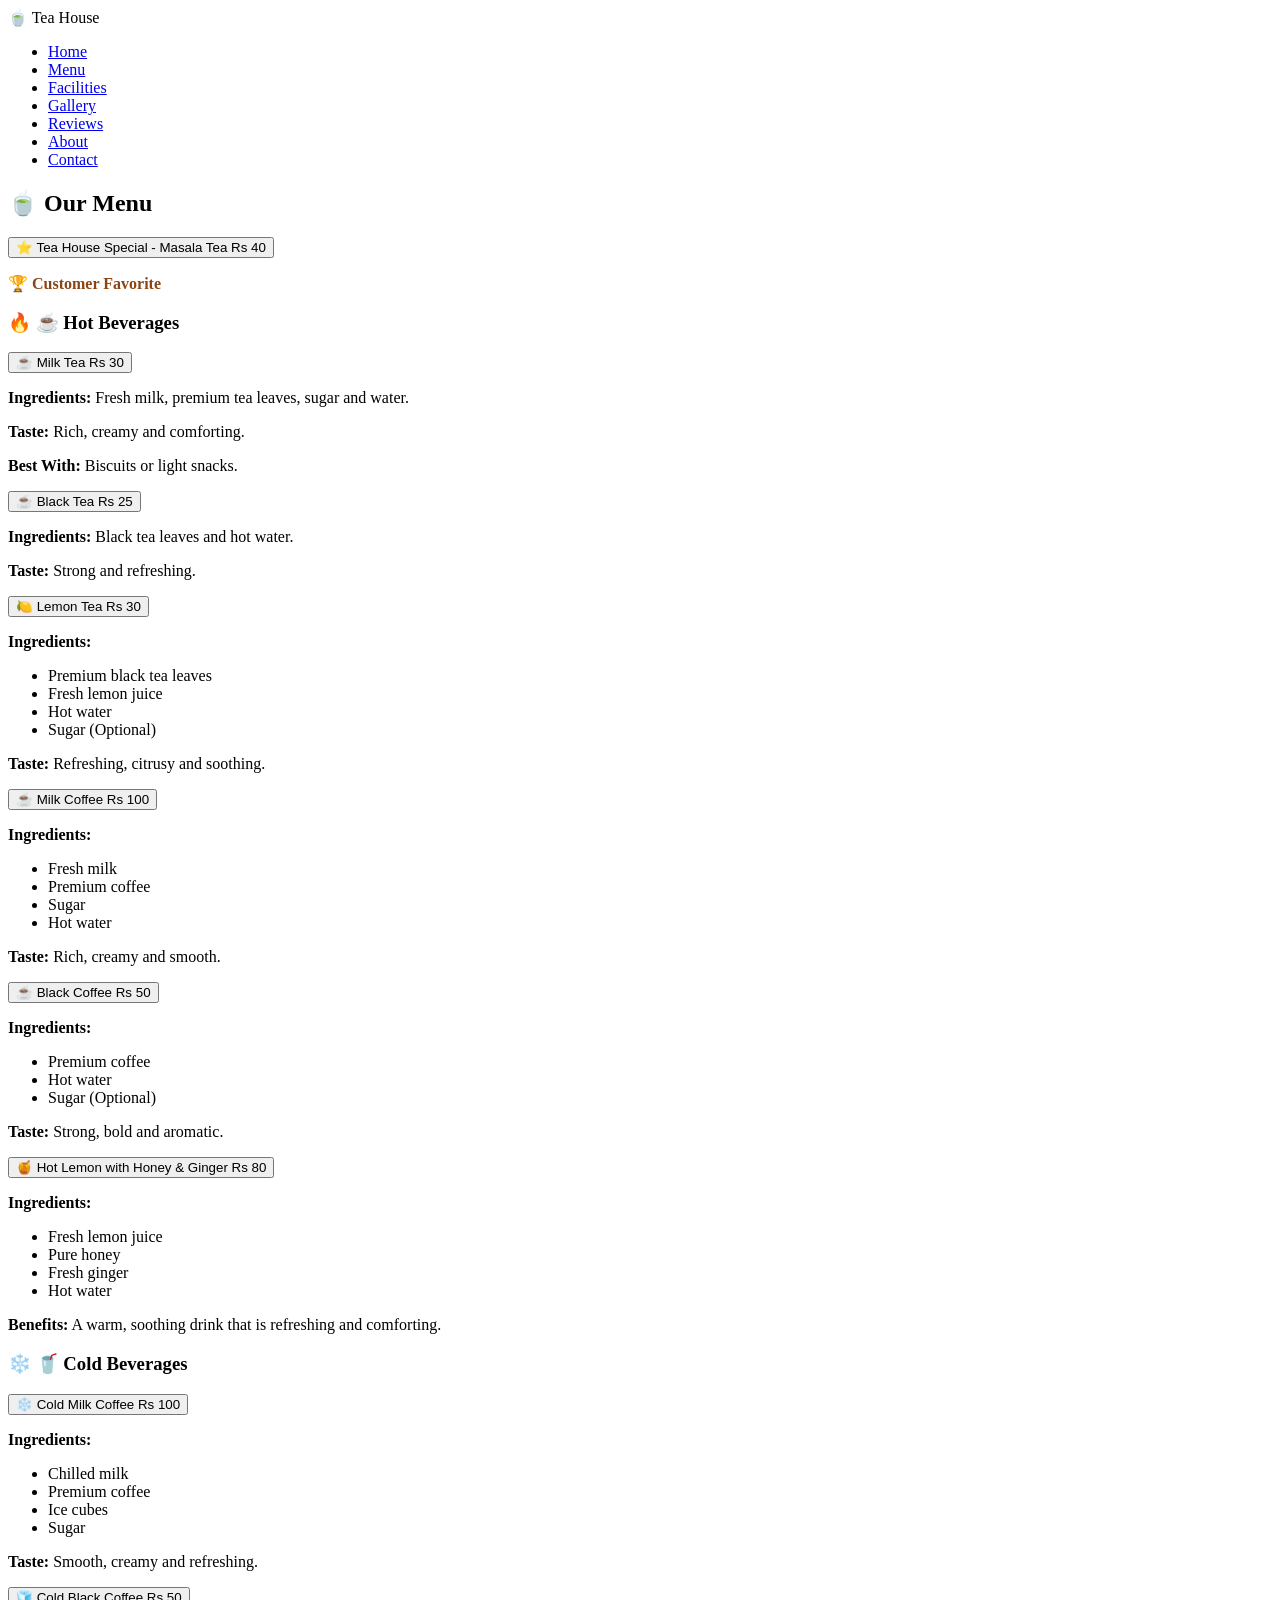
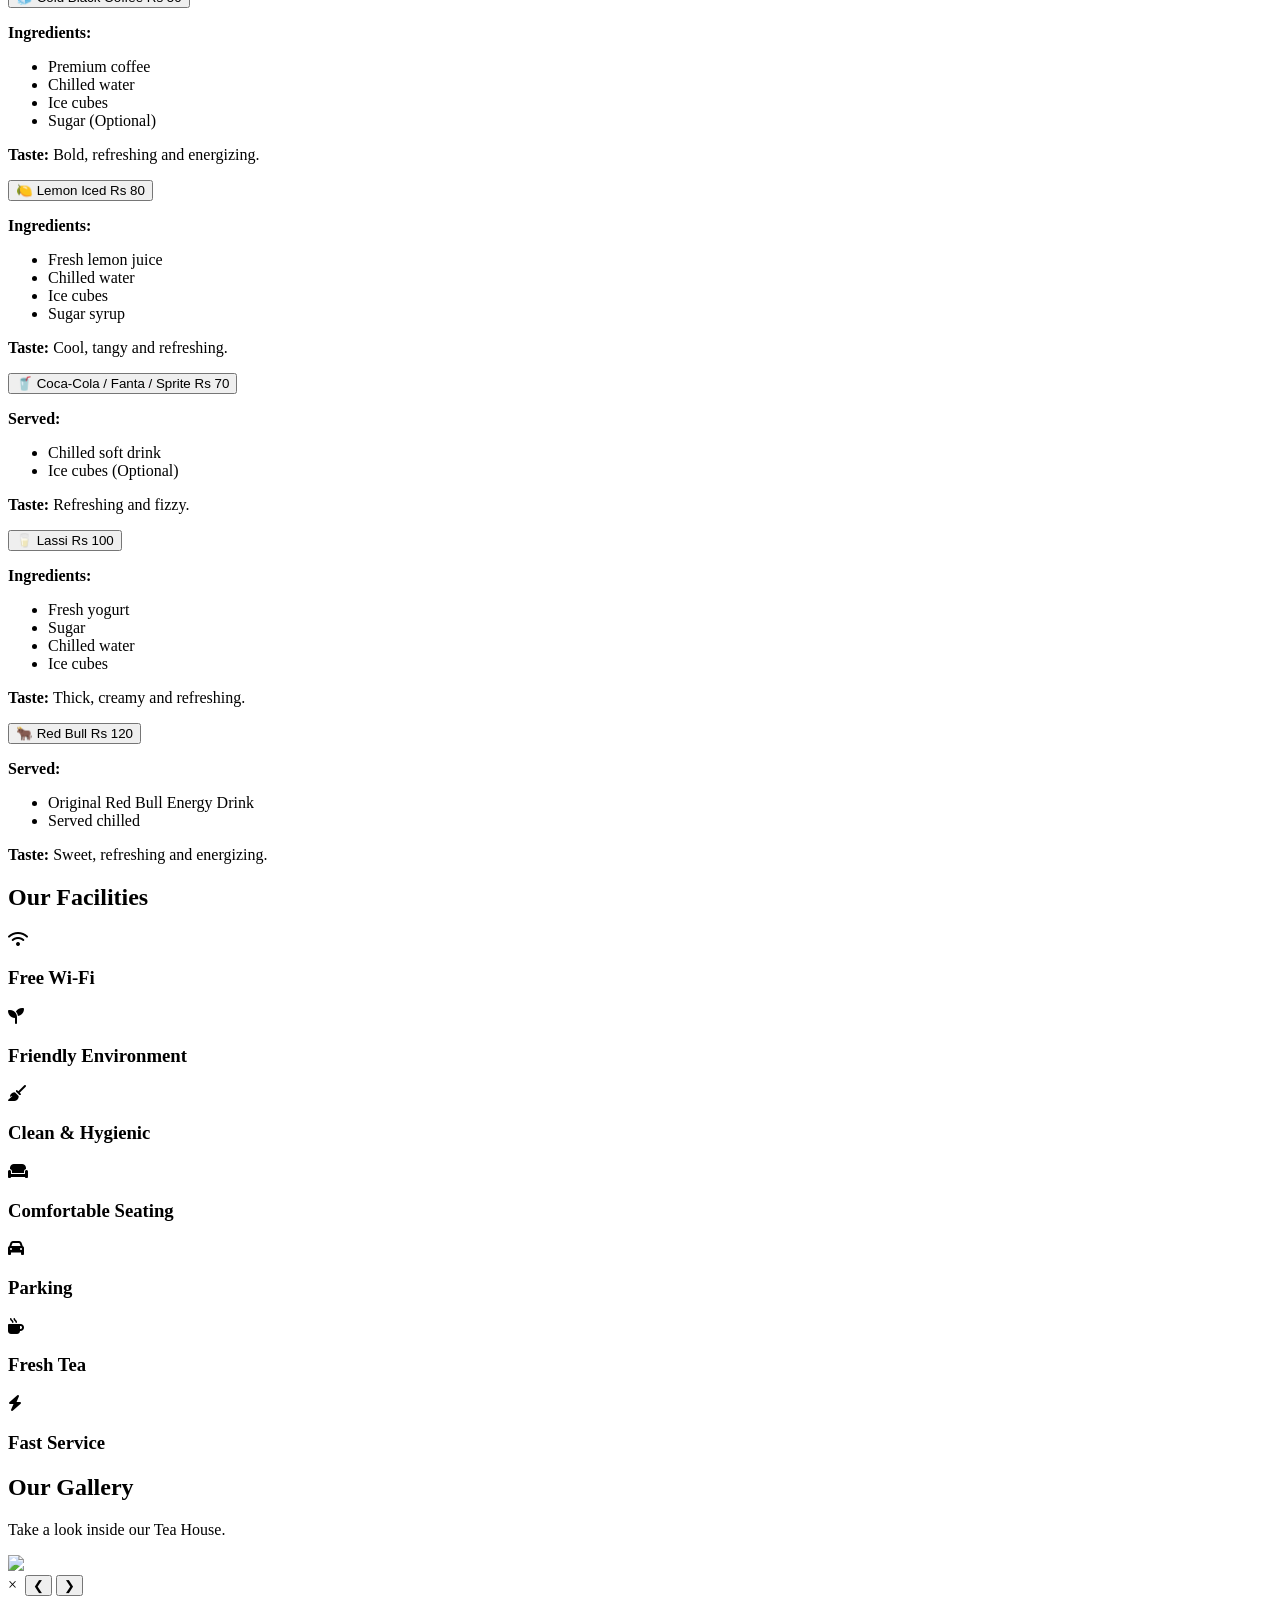
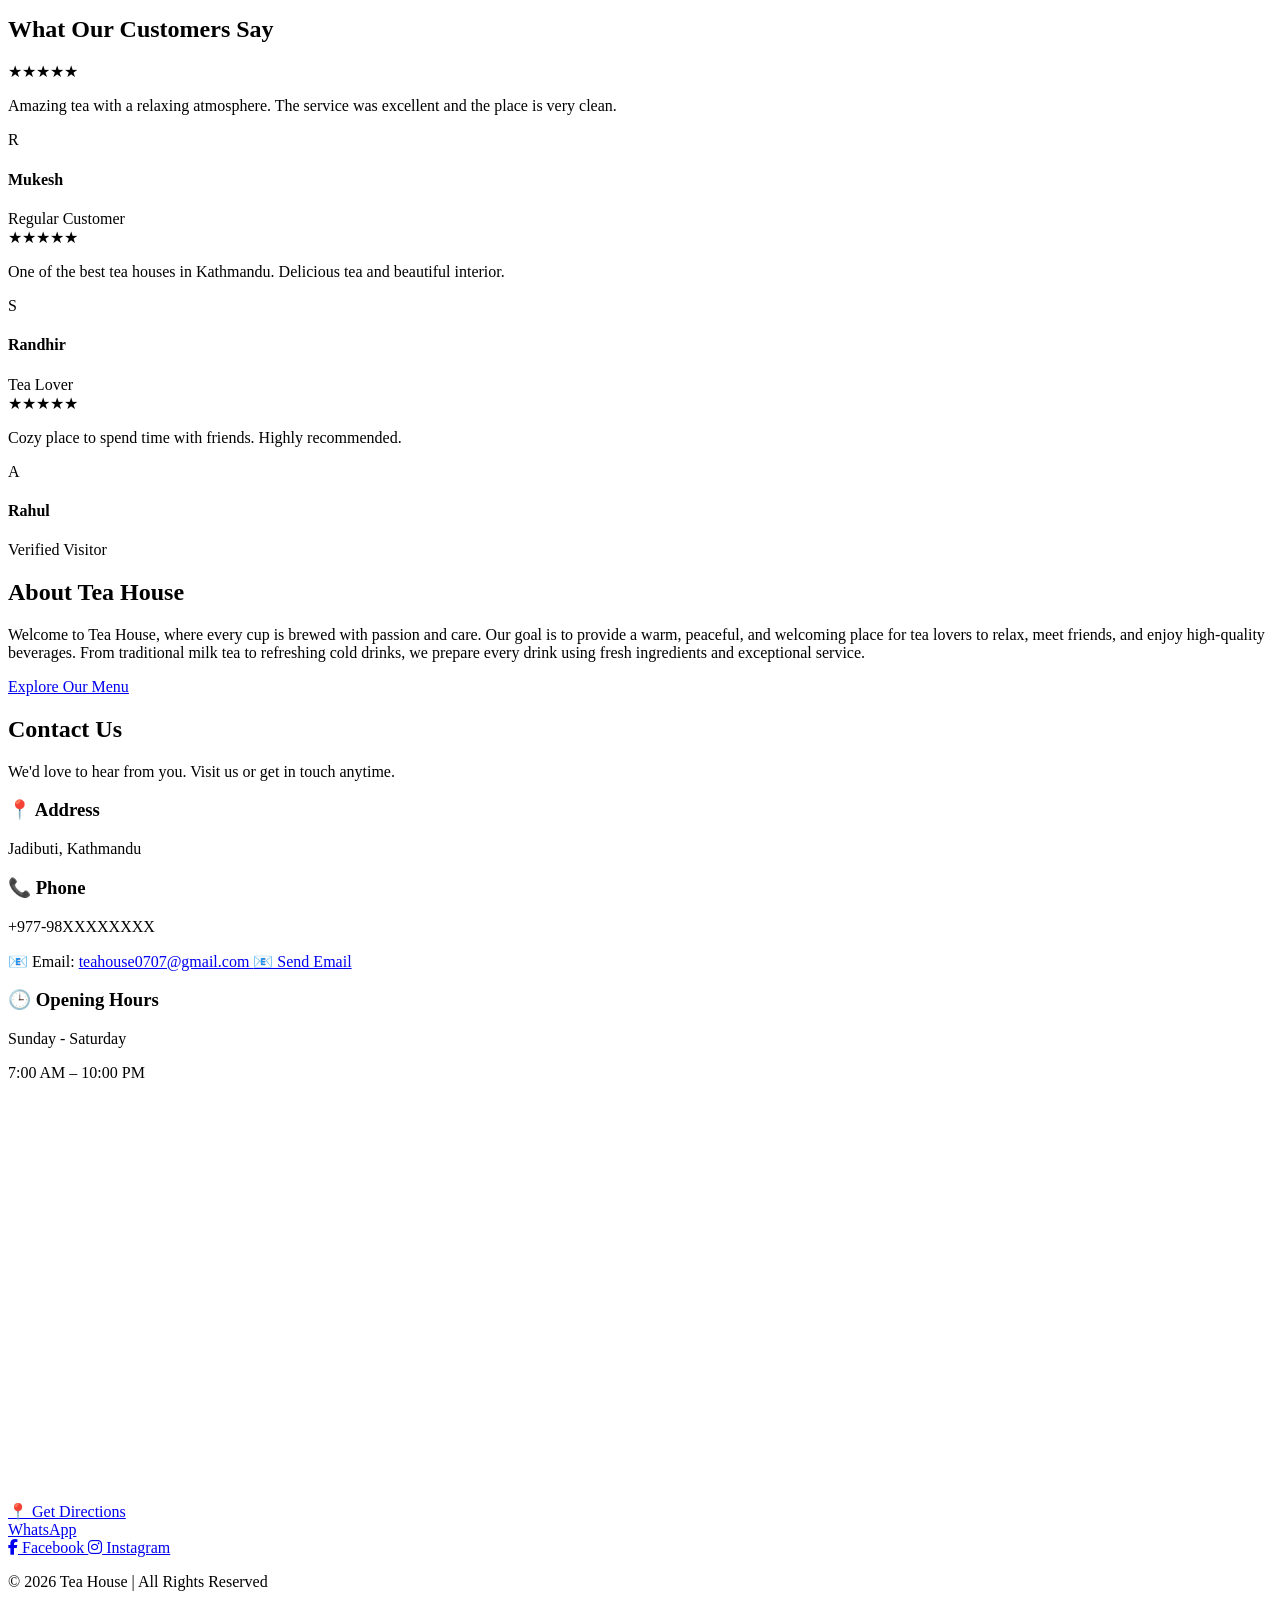
==== index.html @ 1acfc7fc "Rename index.html to index.html" ====
<!DOCTYPE html>
<html lang="en">
<head>
    <meta charset="UTF-8">
    <meta name="viewport" content="width=device-width, initial-scale=1.0">
    <title>Tea House</title>
    <link rel="stylesheet" href="style.css">
    <link rel="stylesheet"
    href="https://cdnjs.cloudflare.com/ajax/libs/font-awesome/6.5.2/css/all.min.css">
    <link rel="stylesheet" href="https://cdnjs.cloudflare.com/ajax/libs/font-awesome/6.5.1/css/all.min.css">
</head>
<body>

<header>
   <nav class="navbar">

    <div class="logo">🍵 Tea House</div>

    <ul class="nav-links">
        <li><a href="#home">Home</a></li>
        <li><a href="#menu">Menu</a></li>
        <li><a href="#facilities">Facilities</a></li>
        <li><a href="#gallery">Gallery</a></li>
        <li><a href="#reviews">Reviews</a></li>
        <li><a href="#about">About</a></li>
        <li><a href="#contact">Contact</a></li>
    </ul>

    <div class="menu-btn">
        <span></span>
        <span></span>
        <span></span>
    </div>

</nav>
</header>

<section class="hero" id="home"></section>

<section id="menu">

    <h2>🍵 Our Menu</h2>

    <div class="menu-container">

    <button class="accordion special">
⭐ Tea House Special - Masala  Tea
<span>Rs 40</span>
</button>
    
     <p style="color:#8B4513;font-weight:bold;">
🏆 Customer Favorite
</p>
  
    <div class="drink-box">

    <h3 class="hot-title">🔥 ☕ Hot Beverages</h3>

    <div class="cards">

        <button class="accordion">
        ☕ Milk Tea
        <span>Rs 30</span>
    </button>

    <div class="panel">
        <p><strong>Ingredients:</strong> Fresh milk, premium tea leaves, sugar and water.</p>
        <p><strong>Taste:</strong> Rich, creamy and comforting.</p>
        <p><strong>Best With:</strong> Biscuits or light snacks.</p>
    </div>

         <button class="accordion">
        ☕ Black Tea
        <span>Rs 25</span>
    </button>

    <div class="panel">
        <p><strong>Ingredients:</strong> Black tea leaves and hot water.</p>
        <p><strong>Taste:</strong> Strong and refreshing.</p>
    </div>
        
        <div class="menu-item">

    <button class="accordion">
        🍋 Lemon Tea
        <span>Rs 30</span>
    </button>

    <div class="panel">
        <p><strong>Ingredients:</strong></p>
        <ul>
            <li>Premium black tea leaves</li>
            <li>Fresh lemon juice</li>
            <li>Hot water</li>
            <li>Sugar (Optional)</li>
        </ul>

        <p><strong>Taste:</strong> Refreshing, citrusy and soothing.</p>
    </div>

</div>
        
        <div class="menu-item">

    <button class="accordion">
        ☕ Milk Coffee
        <span>Rs 100</span>
    </button>

    <div class="panel">
        <p><strong>Ingredients:</strong></p>
        <ul>
            <li>Fresh milk</li>
            <li>Premium coffee</li>
            <li>Sugar</li>
            <li>Hot water</li>
        </ul>

        <p><strong>Taste:</strong> Rich, creamy and smooth.</p>
    </div>

</div>
      
      <div class="menu-item">

    <button class="accordion">
        ☕ Black Coffee
        <span>Rs 50</span>
    </button>

    <div class="panel">
        <p><strong>Ingredients:</strong></p>
        <ul>
            <li>Premium coffee</li>
            <li>Hot water</li>
            <li>Sugar (Optional)</li>
        </ul>

        <p><strong>Taste:</strong> Strong, bold and aromatic.</p>
    </div>

</div>  
        
        <div class="menu-item">

    <button class="accordion">
        🍯 Hot Lemon with Honey & Ginger
        <span>Rs 80</span>
    </button>

    <div class="panel">
        <p><strong>Ingredients:</strong></p>
        <ul>
            <li>Fresh lemon juice</li>
            <li>Pure honey</li>
            <li>Fresh ginger</li>
            <li>Hot water</li>
        </ul>

        <p><strong>Benefits:</strong> A warm, soothing drink that is refreshing and comforting.</p>
    </div>

</div>

        <!-- Add the remaining hot drinks here -->

    </div>

</div>

<div class="drink-box">

    <h3 class="cold-title">❄️ 🥤 Cold Beverages</h3>

    <div class="menu-item">

    <button class="accordion">
        ❄️ Cold Milk Coffee
        <span>Rs 100</span>
    </button>

    <div class="panel">
        <p><strong>Ingredients:</strong></p>
        <ul>
            <li>Chilled milk</li>
            <li>Premium coffee</li>
            <li>Ice cubes</li>
            <li>Sugar</li>
        </ul>

        <p><strong>Taste:</strong> Smooth, creamy and refreshing.</p>
    </div>

</div> 
        
        <div class="menu-item">

    <button class="accordion">
        🧊 Cold Black Coffee
        <span>Rs 50</span>
    </button>

    <div class="panel">
        <p><strong>Ingredients:</strong></p>
        <ul>
            <li>Premium coffee</li>
            <li>Chilled water</li>
            <li>Ice cubes</li>
            <li>Sugar (Optional)</li>
        </ul>

        <p><strong>Taste:</strong> Bold, refreshing and energizing.</p>
    </div>

</div>  
        
        <div class="menu-item">

    <button class="accordion">
        🍋 Lemon Iced
        <span>Rs 80</span>
    </button>

    <div class="panel">
        <p><strong>Ingredients:</strong></p>
        <ul>
            <li>Fresh lemon juice</li>
            <li>Chilled water</li>
            <li>Ice cubes</li>
            <li>Sugar syrup</li>
        </ul>

        <p><strong>Taste:</strong> Cool, tangy and refreshing.</p>
    </div>

</div>  
         
        <div class="menu-item">

    <button class="accordion">
        🥤 Coca-Cola / Fanta / Sprite
        <span>Rs 70</span>
    </button>

    <div class="panel">
        <p><strong>Served:</strong></p>
        <ul>
            <li>Chilled soft drink</li>
            <li>Ice cubes (Optional)</li>
        </ul>

        <p><strong>Taste:</strong> Refreshing and fizzy.</p>
    </div>

</div>
        
        <div class="menu-item">

    <button class="accordion">
        🥛 Lassi
        <span>Rs 100</span>
    </button>

    <div class="panel">
        <p><strong>Ingredients:</strong></p>
        <ul>
            <li>Fresh yogurt</li>
            <li>Sugar</li>
            <li>Chilled water</li>
            <li>Ice cubes</li>
        </ul>

        <p><strong>Taste:</strong> Thick, creamy and refreshing.</p>
    </div>

</div>
        
        <div class="menu-item">

    <button class="accordion">
        🐂 Red Bull
        <span>Rs 120</span>
    </button>

    <div class="panel">
        <p><strong>Served:</strong></p>
        <ul>
            <li>Original Red Bull Energy Drink</li>
            <li>Served chilled</li>
        </ul>

        <p><strong>Taste:</strong> Sweet, refreshing and energizing.</p>
    </div>

</div>

</section>

</div>




<section id="facilities">

    <h2>Our Facilities</h2>

    <div class="facility-box">

        <div class="cards">

         <div class="card">
            <i class="fas fa-wifi"></i>
            <h3>Free Wi-Fi</h3>
        </div>
        
        <div class="card">
    <i class="fas fa-seedling"></i>
    <h3>Friendly Environment</h3>
    </div>
    
    <div class="card">
    <i class="fas fa-broom"></i>
    <h3>Clean & Hygienic</h3>
    </div>
    
    <div class="card">
    <i class="fas fa-couch"></i>
    <h3>Comfortable Seating</h3>
    </div>


        <div class="card">
            <i class="fas fa-car"></i>
            <h3>Parking</h3>
        </div>

        <div class="card">
            <i class="fas fa-mug-hot"></i>
            <h3>Fresh Tea</h3>
        </div>

        <div class="card">
            <i class="fas fa-bolt"></i>
            <h3>Fast Service</h3>
        </div>   <!-- Your facility cards go here -->

        </div>

    </div>

</section>

<section class="gallery" id="gallery">

    <h2>Our Gallery</h2>
    <p>Take a look inside our Tea House.</p>

    <div class="gallery-grid">
        
        <img src="image/tea-banner-mobile.jpg">
        
        <img src="image/tea 1.png" alt="" onclick="openImage(this)">
        <img src="image/tea 2.png" alt="" onclick="openImage(this)">
        <img src="image/tea 3.png" alt="" onclick="openImage(this)">
        <img src="image/tea 4.png" alt="" onclick="openImage(this)">
        <img src="image/tea 5.png" alt="" onclick="openImage(this)">

    </div>

</section>

<!-- Lightbox -->

<div id="lightbox">

    <span class="close" onclick="closeImage()">&times;</span>

    <img id="lightbox-img">

    <button class="prev" onclick="changeImage(-1)">&#10094;</button>
    <button class="next" onclick="changeImage(1)">&#10095;</button>

</div>


<section class="reviews" id="reviews">

    <h2>What Our Customers Say</h2>

    <div class="review-container">

        <div class="review-card">
            <div class="stars">★★★★★</div>
            <p>
                Amazing tea with a relaxing atmosphere.
                The service was excellent and the place
                is very clean.
            </p>

            <div class="customer">
                <div class="avatar">R</div>

                <div>
                    <h4>Mukesh</h4>
                    <span>Regular Customer</span>
                </div>
            </div>
        </div>

        <div class="review-card">
            <div class="stars">★★★★★</div>
            <p>
                One of the best tea houses in Kathmandu.
                Delicious tea and beautiful interior.
            </p>

            <div class="customer">
                <div class="avatar">S</div>

                <div>
                    <h4>Randhir</h4>
                    <span>Tea Lover</span>
                </div>
            </div>
        </div>

        <div class="review-card">
            <div class="stars">★★★★★</div>
            <p>
                Cozy place to spend time with friends.
                Highly recommended.
            </p>

            <div class="customer">
                <div class="avatar">A</div>

                <div>
                    <h4>Rahul</h4>
                    <span>Verified Visitor</span>
                </div>
            </div>
        </div>

    </div>

</section>


<section class="about" id="about">

    <div class="about-content">

        <div class="about-text">

            <h2>About Tea House</h2>

            <p>
                Welcome to Tea House, where every cup is brewed with passion and care.
                Our goal is to provide a warm, peaceful, and welcoming place for tea lovers
                to relax, meet friends, and enjoy high-quality beverages.

                From traditional milk tea to refreshing cold drinks, we prepare every
                drink using fresh ingredients and exceptional service.
            </p>

            <a href="#menu" class="about-btn">Explore Our Menu</a>

        </div>

    </div>

</section>

<section class="contact" id="contact">

<h2>Contact Us</h2>

<p class="contact-subtitle">
We'd love to hear from you. Visit us or get in touch anytime.
</p>

<div class="contact-container">

<div class="contact-card">
<h3>📍 Address</h3>
<p>Jadibuti, Kathmandu</p>
</div>

<div class="contact-card">
<h3>📞 Phone</h3>
<p>+977-98XXXXXXXX</p>
</div>

<div class="contact-card">
  <p>
    📧 Email:
    <a href="mailto:teahouse0707@email.com?subject=Tea%20House%20Inquiry">
        teahouse0707@gmail.com
    </a>
    
    <a href="mailto:teahouse0707@gmail.com" class="email-btn">
    📧 Send Email
</a>
</p>
</div>

<div class="contact-card">
<h3>🕒 Opening Hours</h3>
<p>Sunday - Saturday</p>
<p>7:00 AM – 10:00 PM</p>
</div>

</div>

<div class="map">

<iframe
src="https://maps.app.goo.gl/vTzYEFmWwY5BtiN76?g_st=ac"
width="100%"
height="400"
style="border:0;"
allowfullscreen=""
loading="lazy"
referrerpolicy="no-referrer-when-downgrade">
</iframe>
<a href="https://maps.app.goo.gl/MwdsFs...
" target="_blank" class="map-btn">
    📍 Get Directions
</a>

</div>

<div class="social-buttons">

<a href="#" class="whatsapp">WhatsApp</a>


<div class="social-links">
    <a href="https://www.facebook.com/Tea House Kathmandu" target="_blank" class="facebook">
        <i class="fab fa-facebook-f"></i> Facebook
    </a>
    
     <a href="https://www.instagram.com/theteahouse555" target="_blank" class="instagram">
        <i class="fab fa-instagram"></i> Instagram
     </a>
</div>

</section>

<footer>

<p>
© 2026 Tea House | All Rights Reserved
</p>

</footer>

<script src="script.js"></script>

</body>
</html>
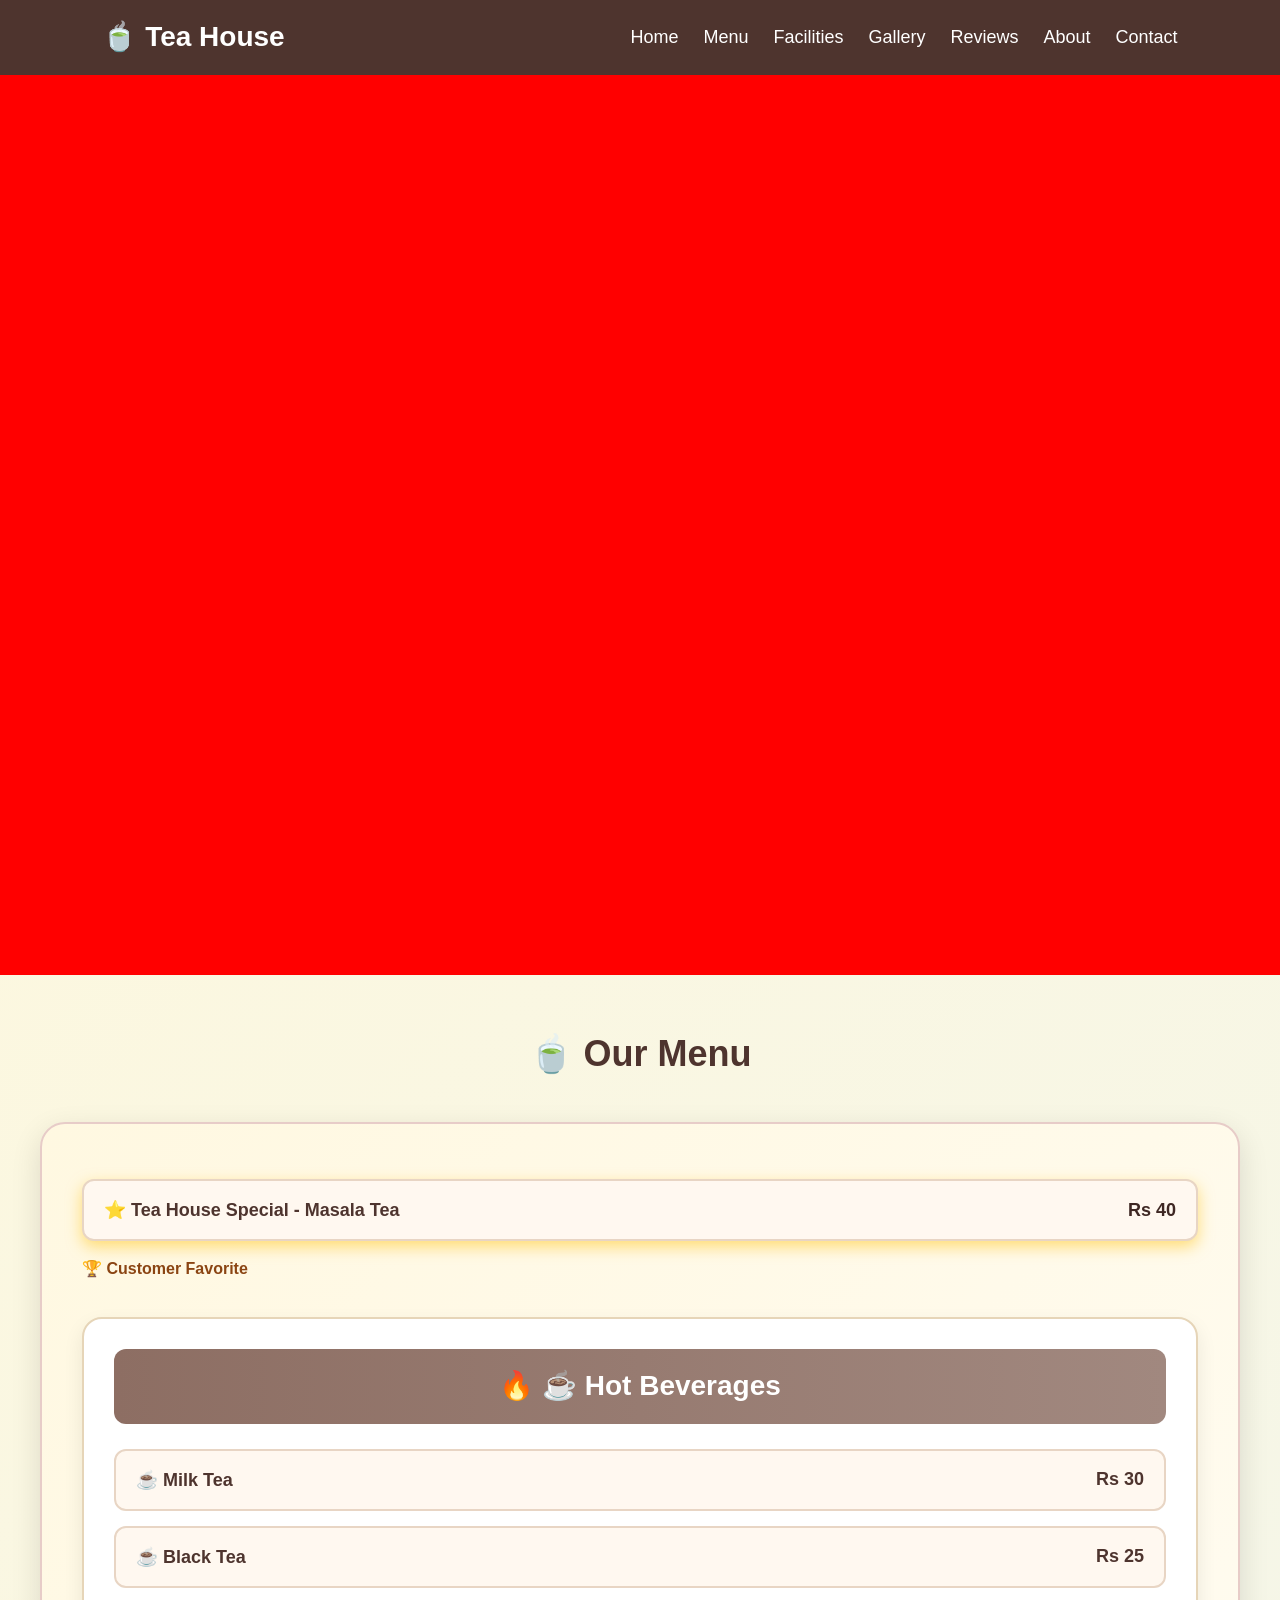
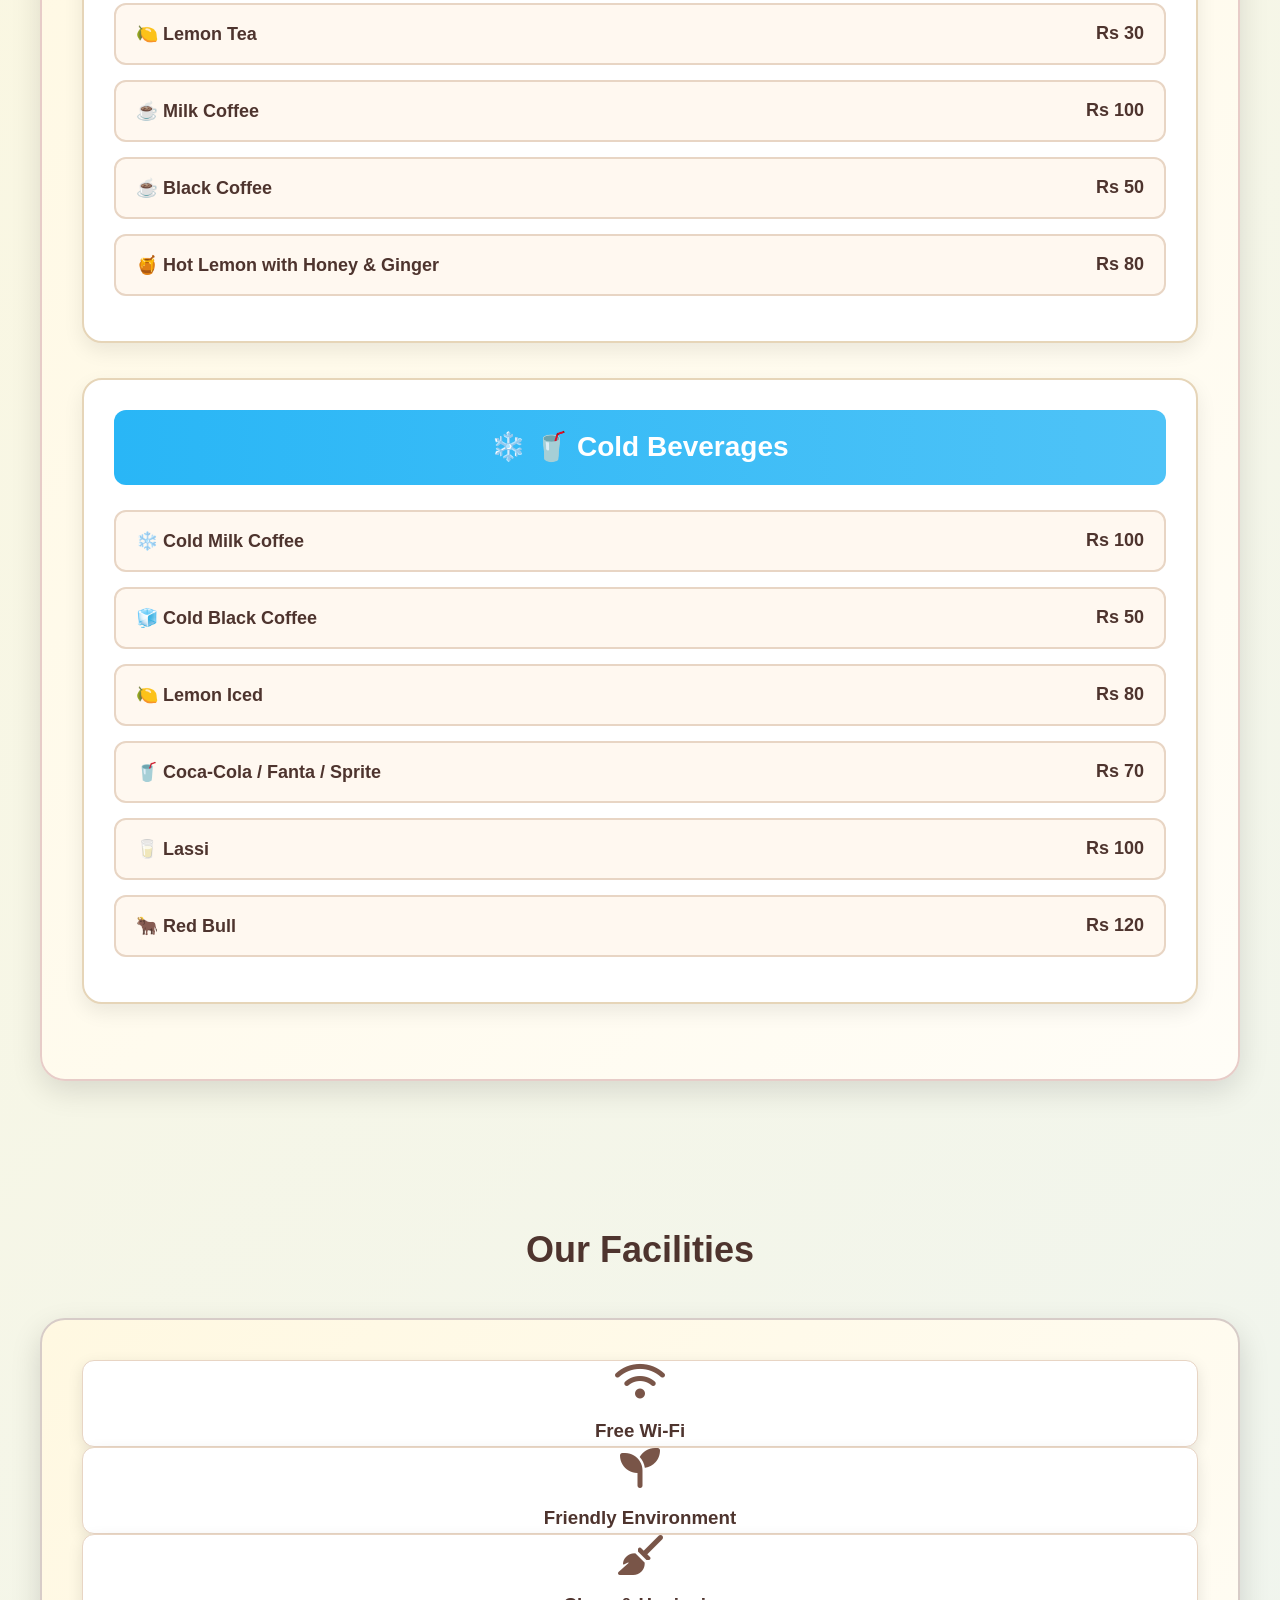
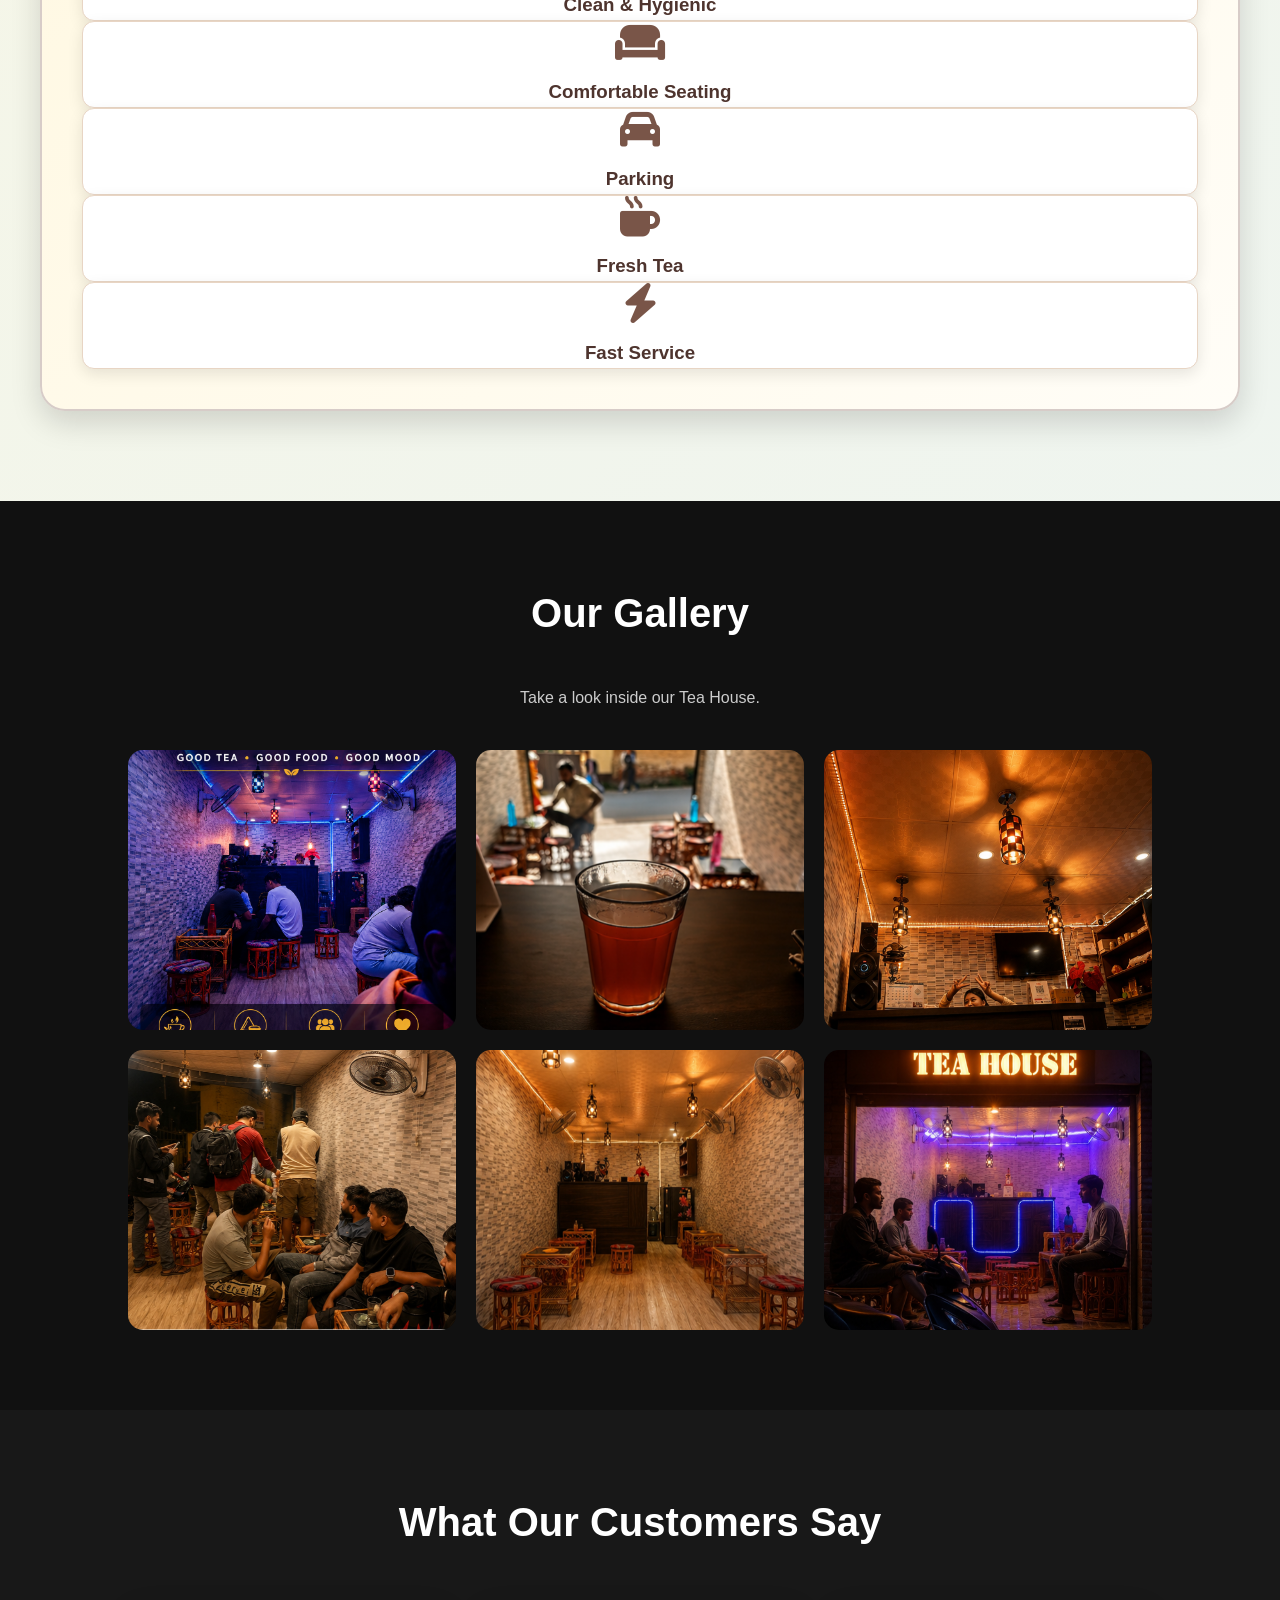
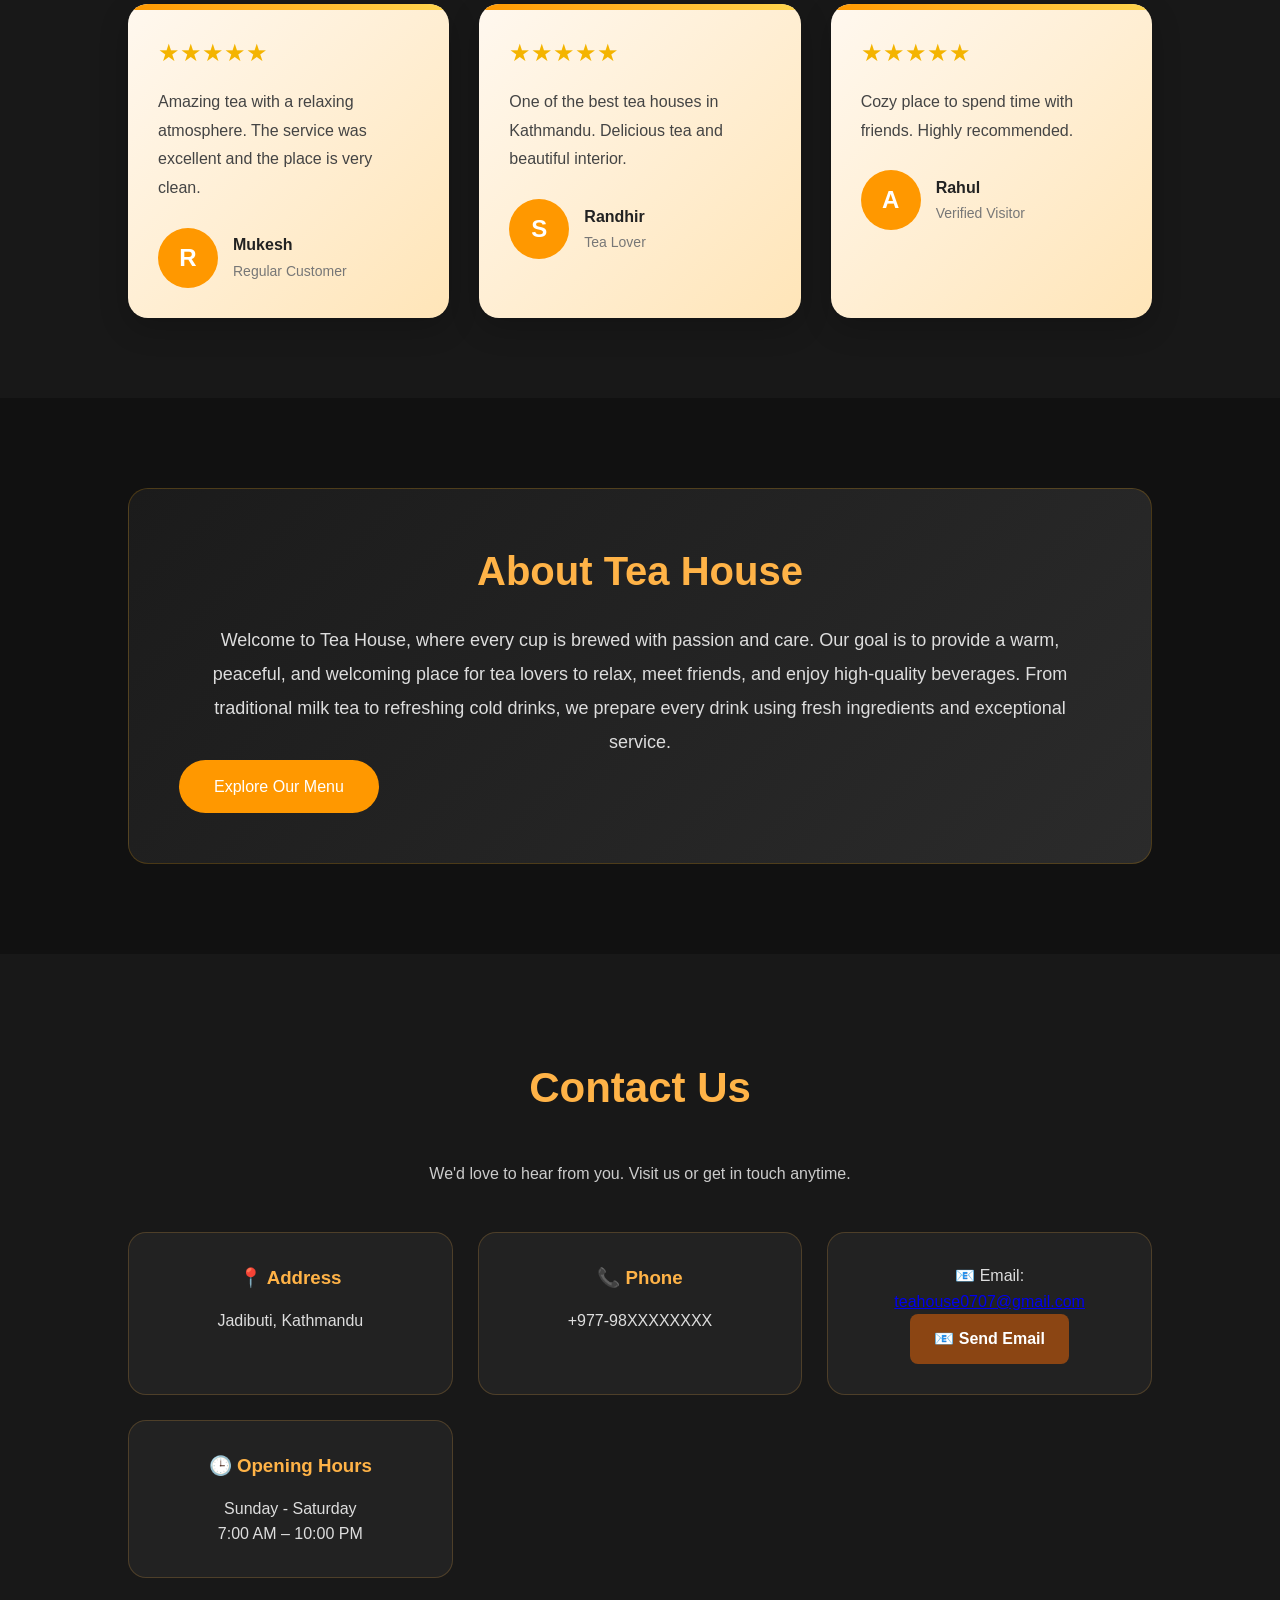
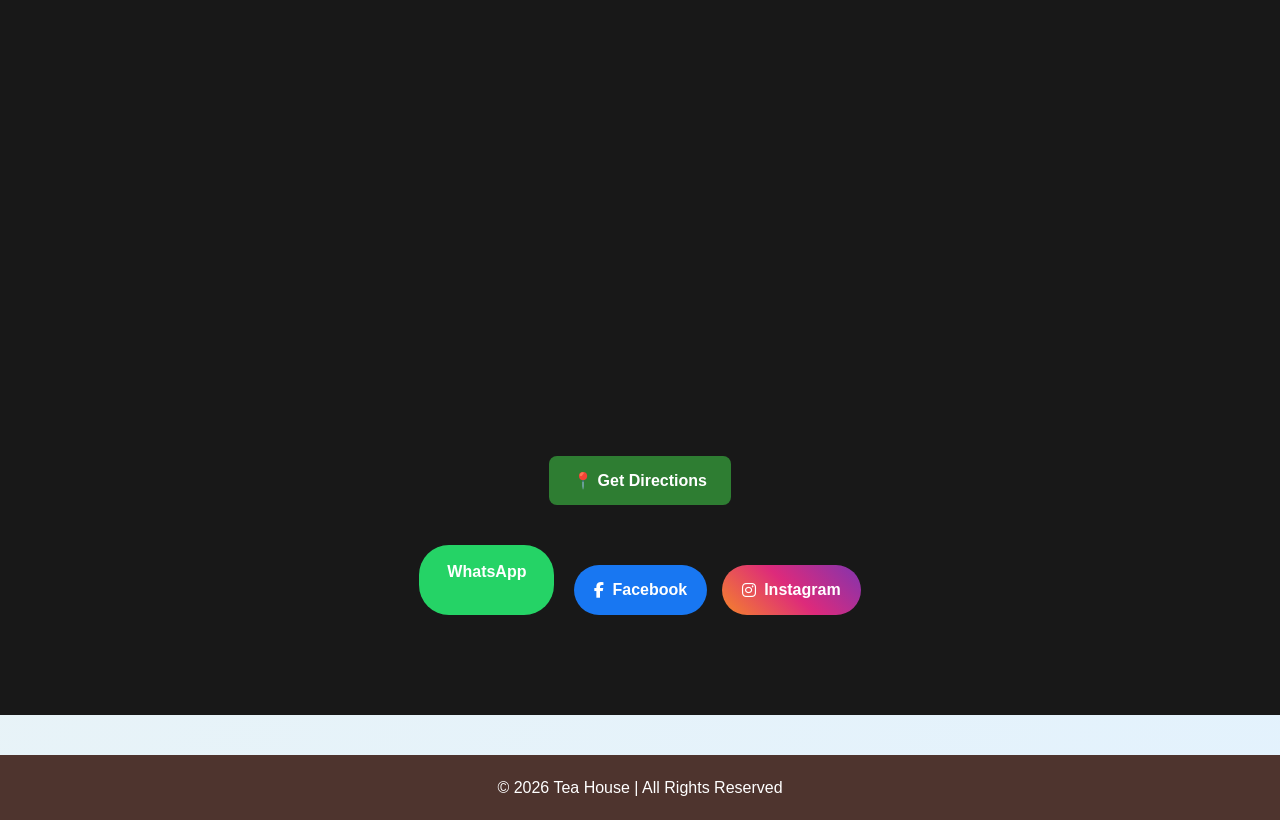
==== commit 7051cd4e: "Update index.html" ====
--- a/index.html
+++ b/index.html
@@ -358,13 +358,13 @@
 
     <div class="gallery-grid">
         
-        <img src="image/tea-banner-mobile.jpg">
-        
-        <img src="image/tea 1.png" alt="" onclick="openImage(this)">
-        <img src="image/tea 2.png" alt="" onclick="openImage(this)">
-        <img src="image/tea 3.png" alt="" onclick="openImage(this)">
-        <img src="image/tea 4.png" alt="" onclick="openImage(this)">
-        <img src="image/tea 5.png" alt="" onclick="openImage(this)">
+        <img src="tea-banner-mobile.png">
+        
+        <img src="tea 1.png" alt="" onclick="openImage(this)">
+        <img src="tea 2.png" alt="" onclick="openImage(this)">
+        <img src="tea 3.png" alt="" onclick="openImage(this)">
+        <img src="tea 4.png" alt="" onclick="openImage(this)">
+        <img src="tea 5.png" alt="" onclick="openImage(this)">
 
     </div>
 
--- a/style.css
+++ b/style.css
@@ -0,0 +1,1117 @@
+/* ==========================
+   TEA HOUSE WEBSITE
+   STYLE.CSS - PART 1
+========================== */
+
+*{
+    margin:0;
+    padding:0;
+    box-sizing:border-box;
+    font-family:Arial, Helvetica, sans-serif;
+    scroll-behavior:smooth;
+    
+}
+
+body{
+    background:linear-gradient(135deg,#FFF8DC,#E3F2FD);
+    color:#4E342E;
+    line-height:1.6;
+}
+
+/* Navigation */
+
+header{
+    position:sticky;
+    top:0;
+    z-index:1000;
+}
+
+.navbar{
+    display:flex;
+    justify-content:space-between;
+    align-items:center;
+    padding:15px 8%;
+    background:#4e342e;
+}
+
+.logo{
+    font-size:28px;
+    color:white;
+    font-weight:bold;
+}
+
+.nav-links{
+    display:flex;
+    list-style:none;
+}
+
+.nav-links li{
+    margin-left:25px;
+}
+
+/* ==========================
+   TEA HOUSE SPECIAL
+========================== */
+
+.special{
+    background:linear-gradient(135deg,#FFD700,#FFC107);
+    color:#4E342E;
+    border:2px solid #FF8F00;
+    font-weight:bold;
+    box-shadow:0 6px 15px rgba(255,193,7,0.5);
+}
+
+.special:hover{
+    background:linear-gradient(135deg,#FFE082,#FFD54F);
+    transform:translateY(-3px);
+    box-shadow:0 8px 18px rgba(255,193,7,0.7);
+}
+
+.special span{
+    color:#3E2723;
+    font-weight:bold;
+}
+
+.nav-links a{
+    color:white;
+    text-decoration:none;
+    font-size:18px;
+    transition:.3s;
+}
+
+.nav-links a:hover{
+    color:#ffd54f;
+}
+
+.menu-btn{
+
+display:none;
+
+flex-direction:column;
+
+justify-content:space-between;
+
+width:30px;
+
+height:22px;
+
+cursor:pointer;
+
+z-index:1001;
+
+}
+
+.menu-btn span{
+
+height:3px;
+
+width:100%;
+
+background:#fff;
+
+border-radius:5px;
+
+transition:.4s;
+
+}
+
+/* Hero Section */
+
+.hero{
+    width:100%;
+    height:100vh;
+    background:red;
+
+    background-image:url("tea-banner-desktop.jpg");
+    background-size:cover;
+    background-position:center;
+    background-repeat:no-repeat;
+}
+
+@media (max-width:768px){
+
+.hero{
+    background-image:url("image/tea-banner-mobile.png");
+}
+
+}
+
+.nav-links.active{
+    opacity:1;
+    visibility:visible;
+    transform:translateY(0);
+}
+
+.hero-text{
+    background:rgba(0,0,0,.55);
+    padding:40px;
+    border-radius:12px;
+}
+
+.hero-text h1{
+    color:white;
+    font-size:55px;
+}
+
+.hero-text p{
+    color:white;
+    margin:20px 0;
+    font-size:22px;
+}
+
+.btn{
+    display:inline-block;
+    padding:12px 28px;
+    background:#8d6e63;
+    color:white;
+    text-decoration:none;
+    border-radius:8px;
+    transition:.3s;
+}
+
+.btn:hover{
+    background:#5d4037;
+}
+
+/* Sections */
+
+section{
+    padding:70px 8%;
+    background:transparent;
+}
+
+section h2{
+    text-align:center;
+    margin-bottom:40px;
+    color:#4e342e;
+    font-size:36px;
+}
+
+section{
+    padding:50px 20px;
+}
+/* ==========================
+   MENU CATEGORY HEADINGS
+========================== */
+
+.special-box{
+    background:linear-gradient(135deg,#FFD54F,#FFECB3);
+    border:2px solid #FFB300;
+    border-radius:20px;
+    padding:25px;
+    margin-bottom:35px;
+    box-shadow:0 8px 20px rgba(255,193,7,.4);
+}
+
+
+.hot-title{
+    background:linear-gradient(90deg,#8D6E63,#A1887F);
+    color:white;
+    padding:15px;
+    border-radius:12px;
+    text-align:center;
+    font-size:28px;
+    margin-bottom:25px;
+}
+
+/* Cold Beverages */
+
+.cold-title{
+    background:linear-gradient(90deg,#29B6F6,#4FC3F7);
+    color:white;
+    padding:15px;
+    border-radius:12px;
+    text-align:center;
+    font-size:28px;
+    margin-bottom:25px;
+}
+
+
+/* Cards */
+
+.card{
+    background:white;
+    border-radius:12px;
+    box-shadow:0 5px 15px rgba(0,0,0,.1);
+}
+
+.card{
+    background:#FFFFFF;
+    border:1px solid #E8D5C4;
+}
+
+.card:hover{
+    transform:translateY(-8px);
+}
+
+.card i{
+    font-size:40px;
+    color:#795548;
+    margin-bottom:15px;
+}
+
+.card{
+    text-align:center;
+}
+
+
+/* About */
+
+#about p{
+    max-width:900px;
+    margin:auto;
+    text-align:center;
+    font-size:18px;
+}
+
+/* Contact */
+
+form{
+    max-width:600px;
+    margin:auto;
+}
+
+form input,
+form textarea{
+    width:100%;
+    padding:15px;
+    margin:10px 0;
+    border:1px solid #ccc;
+    border-radius:8px;
+    font-size:16px;
+}
+
+form textarea{
+    height:150px;
+    resize:none;
+}
+
+form button{
+    width:100%;
+    padding:15px;
+    background:#4e342e;
+    color:white;
+    border:none;
+    border-radius:8px;
+    font-size:18px;
+    cursor:pointer;
+    transition:0.3s;
+}
+
+form button:hover{
+    background:#6d4c41;
+}
+
+/* Footer */
+
+footer{
+    background:#4e342e;
+    color:white;
+    text-align:center;
+    padding:20px;
+    margin-top:40px;
+}
+
+
+
+/* ==========================
+   MENU ITEMS
+========================== */
+
+.accordion{
+    width:100%;
+    background:#FFF8F0;
+    color:#4E342E;
+    cursor:pointer;
+    padding:18px 20px;
+    border:2px solid #E8D5C4;
+    border-radius:12px;
+    margin:15px 0;
+    font-size:18px;
+    font-weight:bold;
+    display:flex;
+    justify-content:space-between;
+    align-items:center;
+    transition:0.3s ease;
+}
+
+.accordion:hover{
+    background:#FFE8CC;
+    border-color:#C68B59;
+    transform:translateY(-2px);
+}
+
+.accordion.active{
+    background:#F5D7A1;
+    color:#3E2723;
+}
+
+
+.panel{
+    display:none;
+    background:#FFFDF9;
+    border:2px solid #E8D5C4;
+    border-top:none;
+    border-radius:0 0 12px 12px;
+    padding:18px;
+    margin-top:-10px;
+    margin-bottom:15px;
+    box-shadow:0 4px 12px rgba(0,0,0,.08);
+}
+
+.panel ul{
+    margin-left:20px;
+}
+
+.panel li{
+    margin:6px 0;
+}
+
+.panel p{
+    color:#5D4037;
+    line-height:1.6;
+}
+
+/* ==========================
+   FACILITY BIG BOX
+========================== */
+
+.facility-box{
+    background:linear-gradient(135deg,#FFF8E1,#FFFDF7);
+    border:2px solid #D7CCC8;
+    border-radius:25px;
+    padding:40px;
+    margin:40px auto;
+    max-width:1200px;
+    box-shadow:0 12px 30px rgba(0,0,0,.15);
+}
+
+/* ==========================
+   MENU CONTAINER
+========================== */
+
+.menu-container{
+    max-width:1200px;
+    margin:40px auto;
+    padding:40px;
+    background:linear-gradient(135deg,#FFF8E1,#FFFDF7);
+    border:2px solid #E7CCC8;
+    border-radius:25px;
+    box-shadow:0 10px 30px rgba(0,0,0,.12);
+}
+
+/* ==========================
+   DRINK BOX
+========================== */
+
+.drink-box{
+    background:#FFFFFF;
+    border:2px solid #E6D5B8;
+    border-radius:20px;
+    padding:30px;
+    margin:35px 0;
+    box-shadow:0 8px 20px rgba(0,0,0,.08);
+}
+
+
+/* ==========================
+   STYLE.CSS - PART 2
+========================== */
+
+/* Gallery */
+
+.gallery{
+    padding:80px 10%;
+    background:#111;
+    text-align:center;
+}
+
+.gallery h2{
+    color:white;
+    font-size:40px;
+}
+
+.gallery p{
+    color:#ccc;
+    margin:15px 0 40px;
+}
+
+.gallery-grid{
+
+    display:grid;
+
+    grid-template-columns:repeat(auto-fit,minmax(280px,1fr));
+
+    gap:20px;
+
+}
+
+.gallery-grid img{
+
+    width:100%;
+
+    height:280px;
+
+    object-fit:cover;
+
+    border-radius:15px;
+
+    cursor:pointer;
+
+    transition:.4s;
+
+}
+
+.gallery-grid img:hover{
+
+    transform:scale(1.05);
+
+    box-shadow:0 15px 40px rgba(255,170,0,.4);
+
+}
+
+/* LIGHTBOX */
+
+#lightbox{
+
+    position:fixed;
+    top:0;
+    left:0;
+    width:100%;
+    height:100%;
+    background:rgba(0,0,0,.95);
+    display:none;
+    justify-content:center;
+    align-items:center;
+    z-index:9999;
+
+}
+
+#lightbox img{
+    
+    display: block;
+    max-width: 90%;
+    max-height: 85%;
+    width: auto;
+    height: auto;
+    object-fit: contain;
+    border-radius: 10px;
+    animation: zoom .3s ease;
+}
+
+@keyframes zoom{
+
+from{
+
+transform:scale(.8);
+
+opacity:0;
+
+}
+
+to{
+
+transform:scale(1);
+
+opacity:1;
+
+}
+
+}
+
+.close{
+
+position:absolute;
+
+top:20px;
+
+right:35px;
+
+font-size:45px;
+
+color:white;
+
+cursor:pointer;
+
+}
+
+.prev,.next{
+
+position:absolute;
+
+top:50%;
+
+transform:translateY(-50%);
+
+font-size:45px;
+
+background:none;
+
+border:none;
+
+color:white;
+
+cursor:pointer;
+
+padding:15px;
+
+}
+
+.prev{
+
+left:30px;
+
+}
+
+.next{
+
+right:30px;
+
+}
+
+.reviews{
+    padding: 80px 10%;
+    background: #181818;
+}
+
+.reviews h2{
+    color:#fff;
+    font-size:40px;
+    margin-bottom:50px;
+}
+
+.review-container{
+    display:grid;
+    grid-template-columns:repeat(auto-fit,minmax(300px,1fr));
+    gap:30px;
+}
+
+.review-card{
+
+    background:linear-gradient(135deg,#fff8ef,#ffe5b8);
+
+    border-radius:20px;
+
+    padding:30px;
+
+    position:relative;
+
+    transition:.4s;
+
+    overflow:hidden;
+
+    box-shadow:0 10px 30px rgba(0,0,0,.2);
+
+}
+
+.review-card::before{
+
+    content:"";
+
+    position:absolute;
+
+    top:0;
+
+    left:0;
+
+    width:100%;
+
+    height:6px;
+
+    background:linear-gradient(90deg,#ff9800,#ffd54f);
+
+}
+
+.review-card:hover{
+
+    transform:translateY(-10px);
+
+    box-shadow:0 20px 40px rgba(255,170,0,.35);
+
+}
+
+.stars{
+
+    font-size:24px;
+
+    color:#f4b400;
+
+    margin-bottom:15px;
+
+}
+
+.review-card p{
+
+    color:#444;
+
+    line-height:1.8;
+
+    font-size:16px;
+
+}
+
+.customer{
+
+    display:flex;
+
+    align-items:center;
+
+    margin-top:25px;
+
+}
+
+.avatar{
+
+    width:60px;
+
+    height:60px;
+
+    border-radius:50%;
+
+    background:#ff9800;
+
+    color:white;
+
+    font-size:24px;
+
+    font-weight:bold;
+
+    display:flex;
+
+    justify-content:center;
+
+    align-items:center;
+
+    margin-right:15px;
+
+}
+
+.customer h4{
+
+    margin:0;
+
+    color:#222;
+
+}
+
+.customer span{
+
+    color:#777;
+
+    font-size:14px;
+
+}
+
+.about{
+
+    padding:90px 10%;
+
+    background:#111;
+
+}
+
+.about-content{
+
+    background:linear-gradient(135deg,#1b1b1b,#2b2b2b);
+
+    border-radius:20px;
+
+    padding:50px;
+
+    border:1px solid rgba(255,170,0,.2);
+
+}
+
+.about h2{
+
+    color:#ffb347;
+
+    font-size:40px;
+
+    margin-bottom:20px;
+
+}
+
+.about p{
+
+    color:#ddd;
+
+    font-size:18px;
+
+    line-height:1.9;
+
+    margin-bottom:30px;
+
+}
+
+.about-btn{
+
+    display:inline-block;
+
+    padding:14px 35px;
+
+    background:#ff9800;
+
+    color:white;
+
+    border-radius:30px;
+
+    text-decoration:none;
+
+    transition:.3s;
+
+}
+
+.about-btn:hover{
+
+    background:#ffb347;
+
+    color:#111;
+
+}
+
+.contact{
+
+padding:100px 10%;
+
+background:#181818;
+
+text-align:center;
+
+}
+
+.contact h2{
+
+font-size:42px;
+
+color:#ffb347;
+
+}
+
+.contact-subtitle{
+
+color:#ccc;
+
+margin:15px 0 45px;
+
+}
+
+.contact-container{
+
+display:grid;
+
+grid-template-columns:repeat(auto-fit,minmax(250px,1fr));
+
+gap:25px;
+
+margin-bottom:50px;
+
+}
+
+.contact-card{
+
+background:#222;
+
+padding:30px;
+
+border-radius:18px;
+
+border:1px solid rgba(255,180,71,.2);
+
+transition:.4s;
+
+}
+
+.email-btn{
+    display: inline-block;
+    padding: 12px 24px;
+    background: #8B4513;
+    color: white;
+    text-decoration: none;
+    border-radius: 8px;
+    font-weight: bold;
+    transition: 0.3s;
+}
+
+.email-btn:hover{
+    background: #6d3410;
+}
+
+.contact-card:hover{
+
+transform:translateY(-10px);
+
+box-shadow:0 15px 35px rgba(255,180,71,.25);
+
+}
+
+.contact-card h3{
+
+color:#ffb347;
+
+margin-bottom:15px;
+
+}
+
+.contact-card p{
+
+color:#ddd;
+
+}
+
+.map iframe{
+
+width:100%;
+
+height:400px;
+
+border:none;
+
+border-radius:20px;
+
+margin-top:20px;
+
+}
+
+.map-btn{
+    display:inline-block;
+    padding:12px 24px;
+    background:#2E7D32;
+    color:white;
+    text-decoration:none;
+    border-radius:8px;
+    font-weight:bold;
+}
+
+.map-btn:hover{
+    background:#1B5E20;
+}
+
+.social-buttons{
+
+margin-top:40px;
+
+display:flex;
+
+justify-content:center;
+
+gap:20px;
+
+flex-wrap:wrap;
+
+}
+
+.social-buttons a{
+
+text-decoration:none;
+
+padding:14px 28px;
+
+border-radius:30px;
+
+font-weight:bold;
+
+transition:.3s;
+
+color:white;
+
+}
+
+.direction-btn{
+    display:inline-block;
+    margin-top:25px;
+    padding:15px 30px;
+    background:#ff9800;
+    color:white;
+    text-decoration:none;
+    border-radius:30px;
+    font-weight:bold;
+    transition:.3s;
+}
+
+.direction-btn:hover{
+    background:#ffb347;
+    color:#111;
+}
+
+.whatsapp{
+
+background:#25D366;
+
+}
+
+.facebook{
+
+background:#1877F2;
+
+}
+
+.instagram{
+
+background:linear-gradient(45deg,#833AB4,#E1306C,#FCAF45);
+
+}
+
+.social-buttons a:hover{
+
+transform:scale(1.08);
+
+}
+
+@media(max-width:768px){
+
+.nav-links{
+
+position:fixed;
+
+top:0;
+
+right:-100%;
+
+width:280px;
+
+height:100vh;
+
+background:#1b1b1b;
+
+display:flex;
+
+flex-direction:column;
+
+justify-content:center;
+
+align-items:center;
+
+gap:30px;
+
+transition:0.4s;
+
+z-index:999;
+
+}
+
+
+
+
+
+.nav-links{
+
+position:fixed;
+
+top:0;
+
+right:-100%;
+
+width:280px;
+
+height:100vh;
+
+background:rgba(20,20,20,.95);
+
+backdrop-filter:blur(12px);
+
+display:flex;
+
+flex-direction:column;
+
+justify-content:center;
+
+align-items:center;
+
+gap:30px;
+
+transition:.4s;
+
+z-index:999;
+
+}
+
+.nav-links.active{
+
+right:0;
+
+}
+
+.nav-links li{
+
+display: flex;
+list-style:none;
+
+}
+
+.nav-links a{
+
+font-size:22px;
+
+color:white;
+
+text-decoration:none;
+
+transition:.3s;
+
+}
+
+.nav-links a:hover{
+
+color:#ffb347;
+
+}
+
+.menu-btn{
+
+display:flex;
+
+}
+
+}
+
+.menu-btn.active span:nth-child(1){
+
+transform:rotate(45deg) translateY(9px);
+
+}
+
+.menu-btn.active span:nth-child(2){
+
+opacity:0;
+
+}
+
+.menu-btn.active span:nth-child(3){
+
+transform:rotate(-45deg) translateY(-9px);
+
+}
+
+.social-links {
+    display: flex;
+    justify-content: center;
+    gap: 15px;
+    margin-top: 20px;
+    flex-wrap: wrap;
+}
+
+.social-links a {
+    text-decoration: none;
+    color: white;
+    padding: 12px 20px;
+    border-radius: 30px;
+    font-weight: bold;
+    display: flex;
+    align-items: center;
+    gap: 8px;
+    transition: 0.3s;
+}
+
+.facebook {
+    background: #1877f2;
+}
+
+.instagram {
+    background: linear-gradient(45deg, #f58529, #dd2a7b, #8134af);
+}
+
+.social-links a:hover {
+    transform: translateY(-3px);
+    opacity: 0.9;
+}
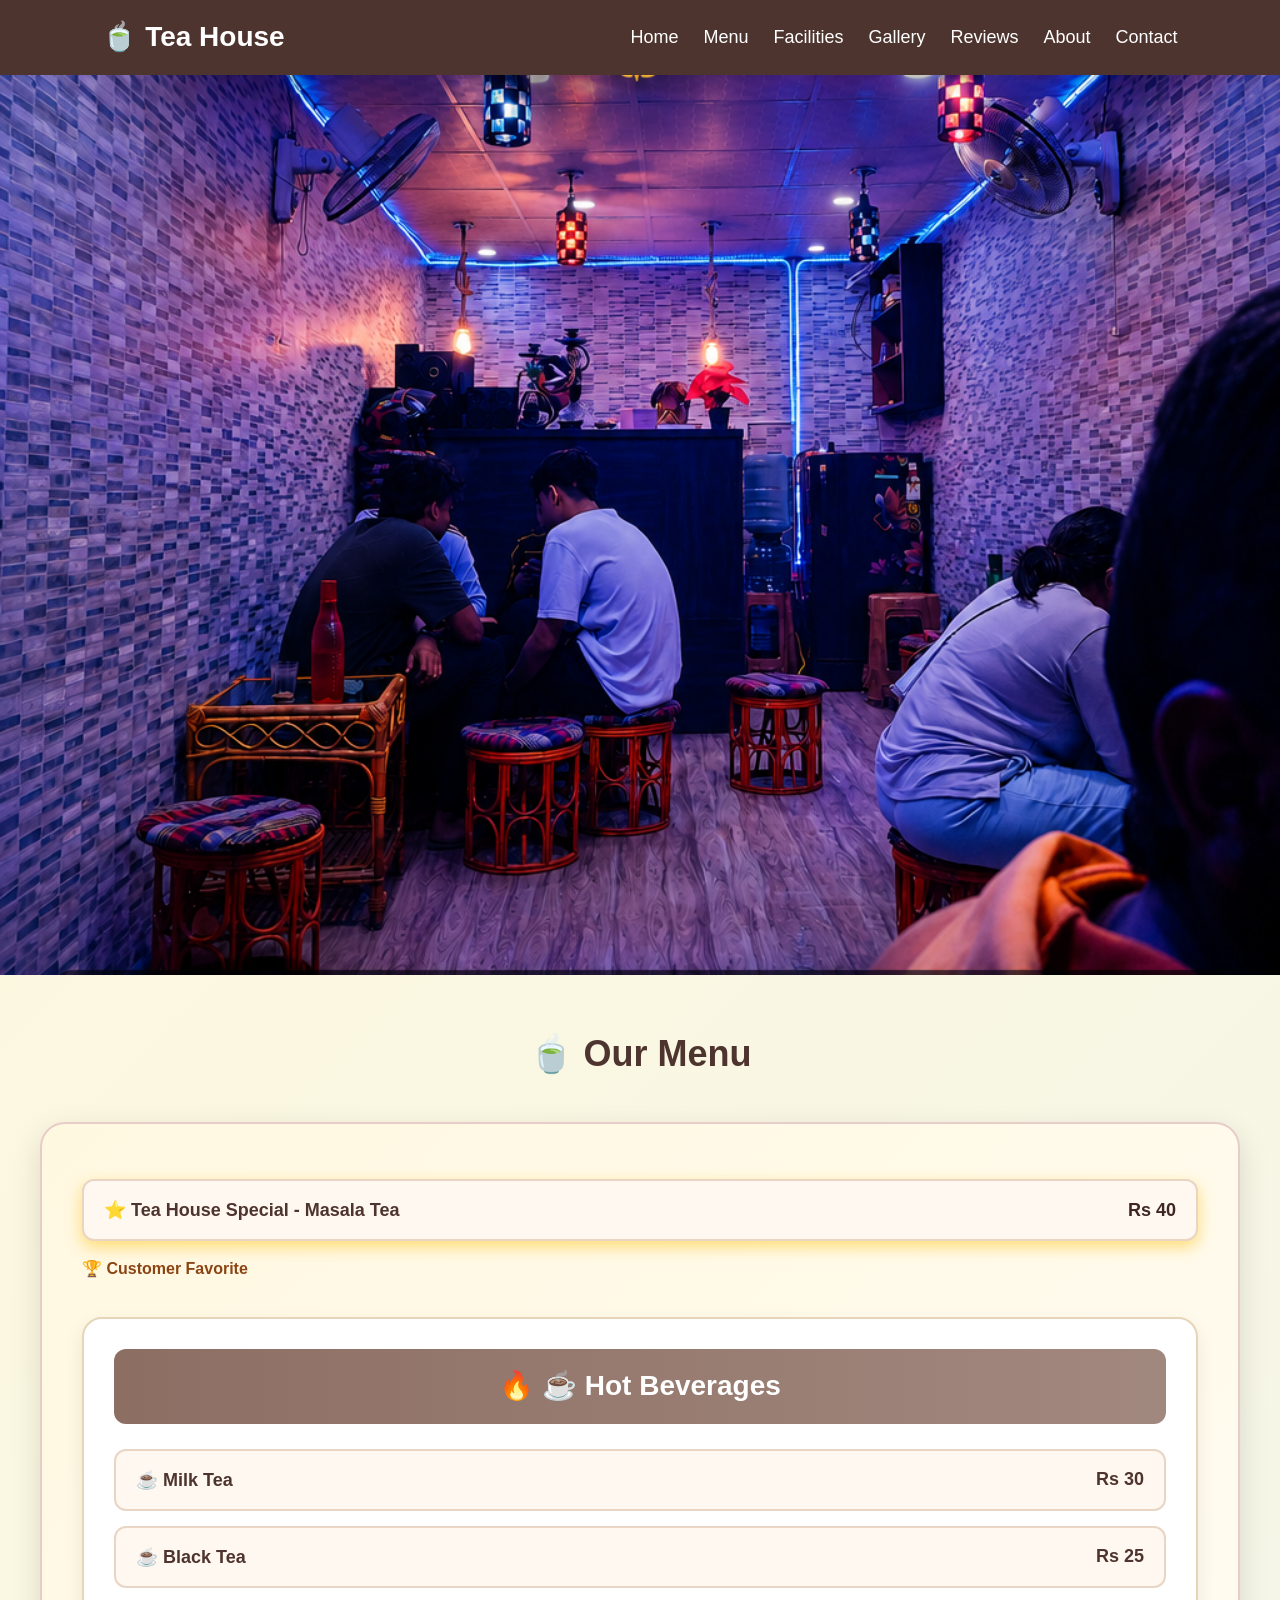
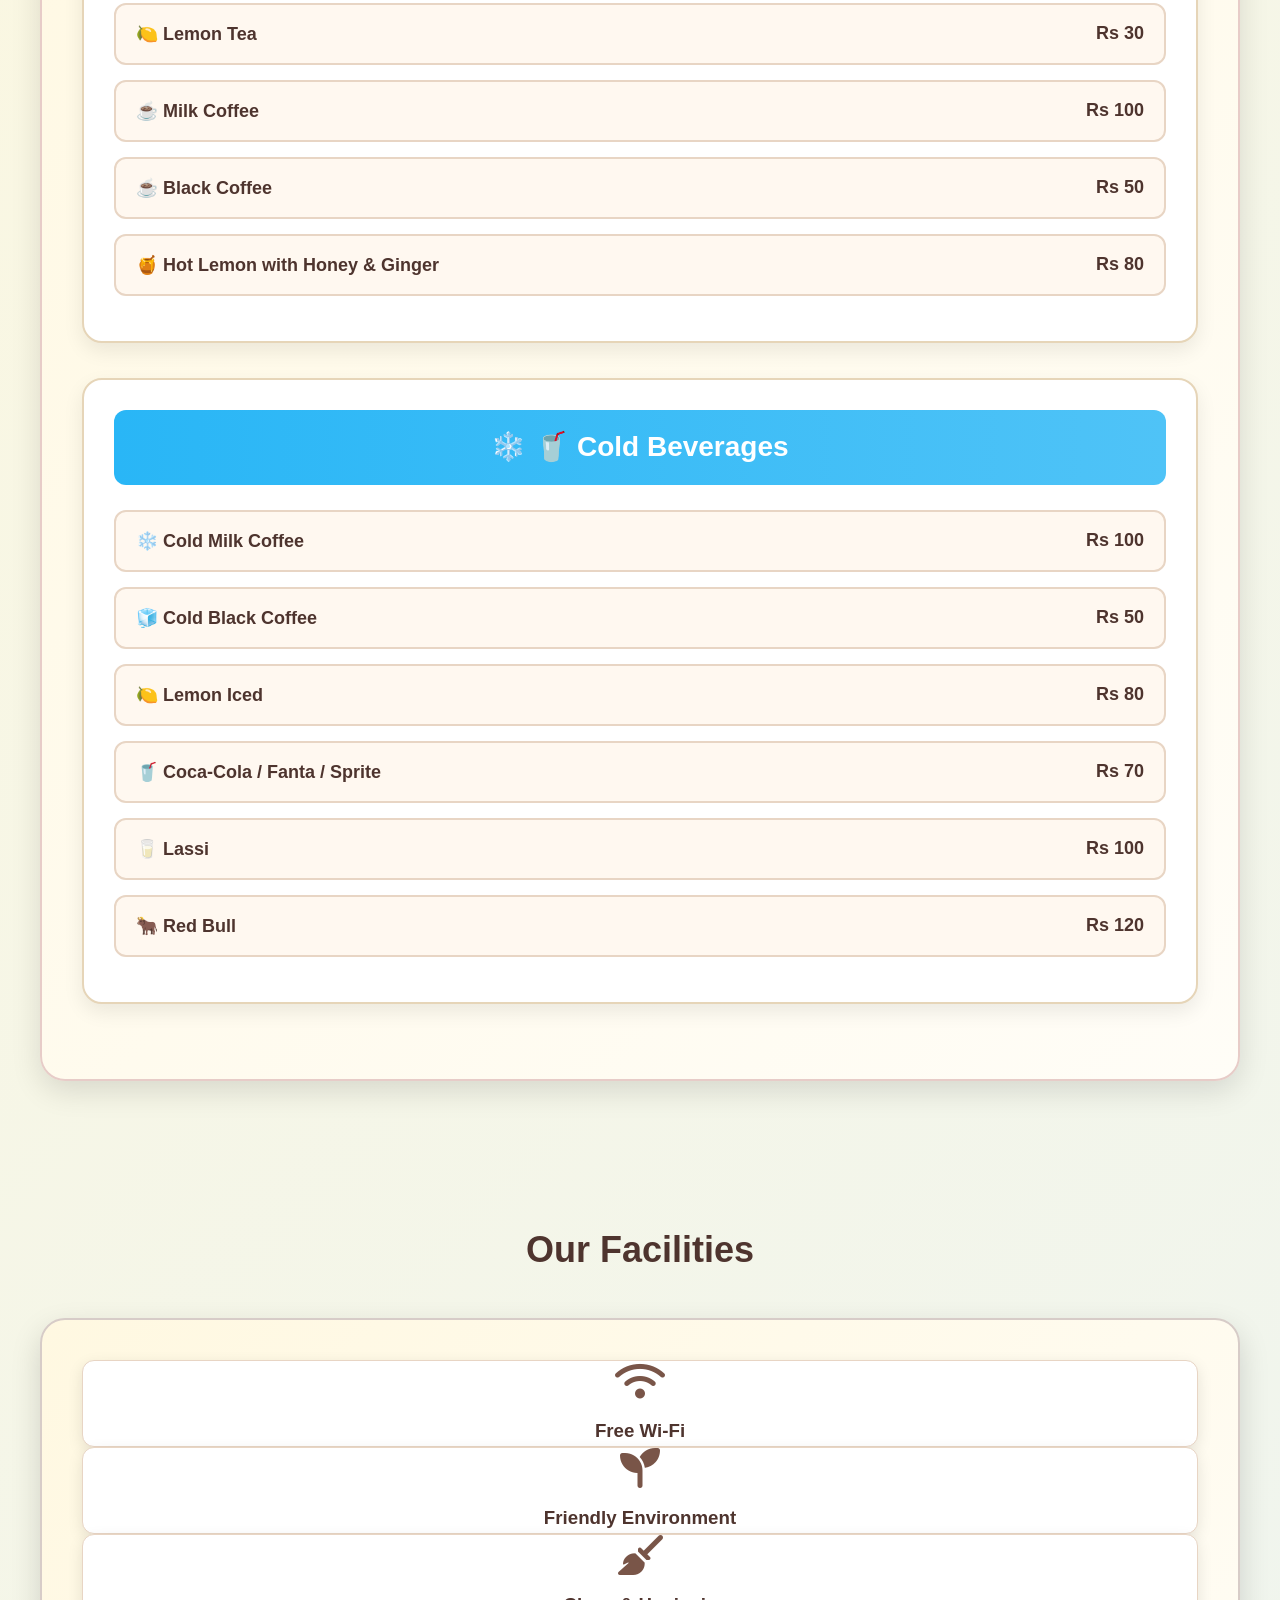
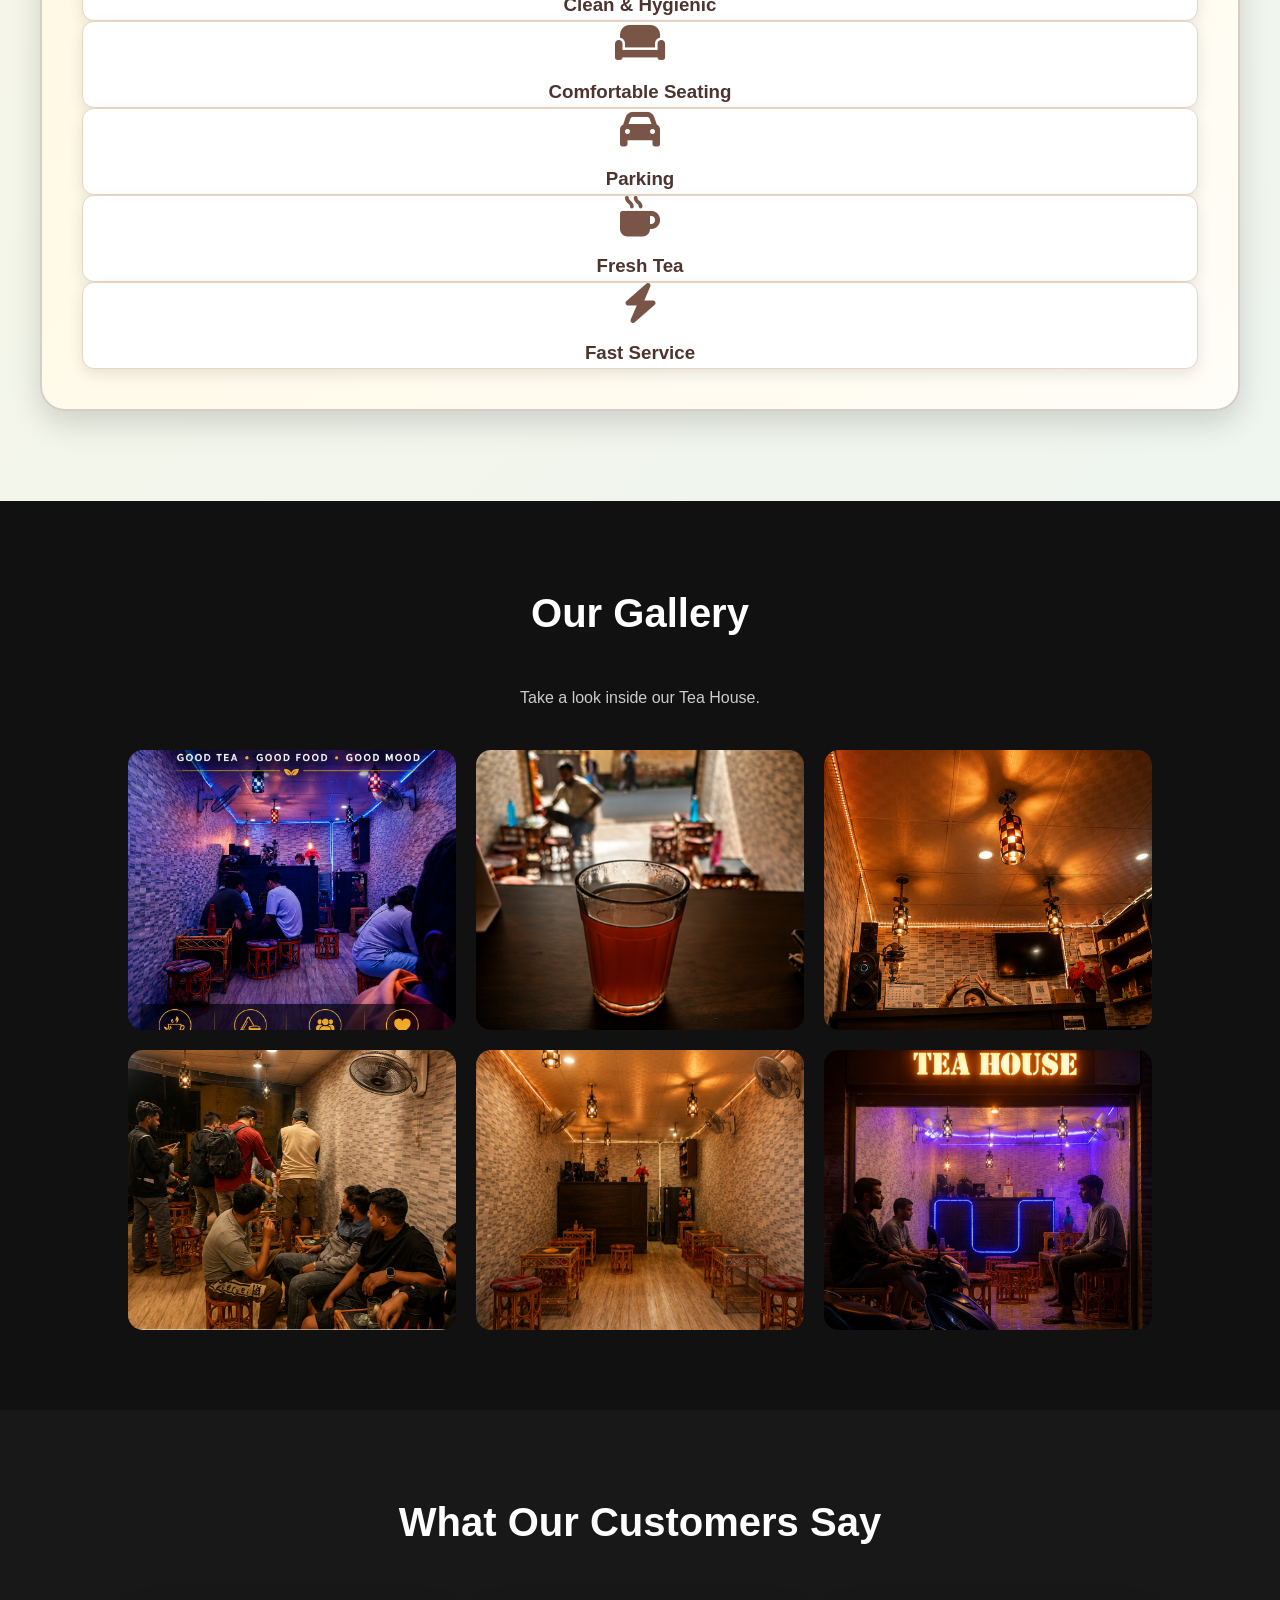
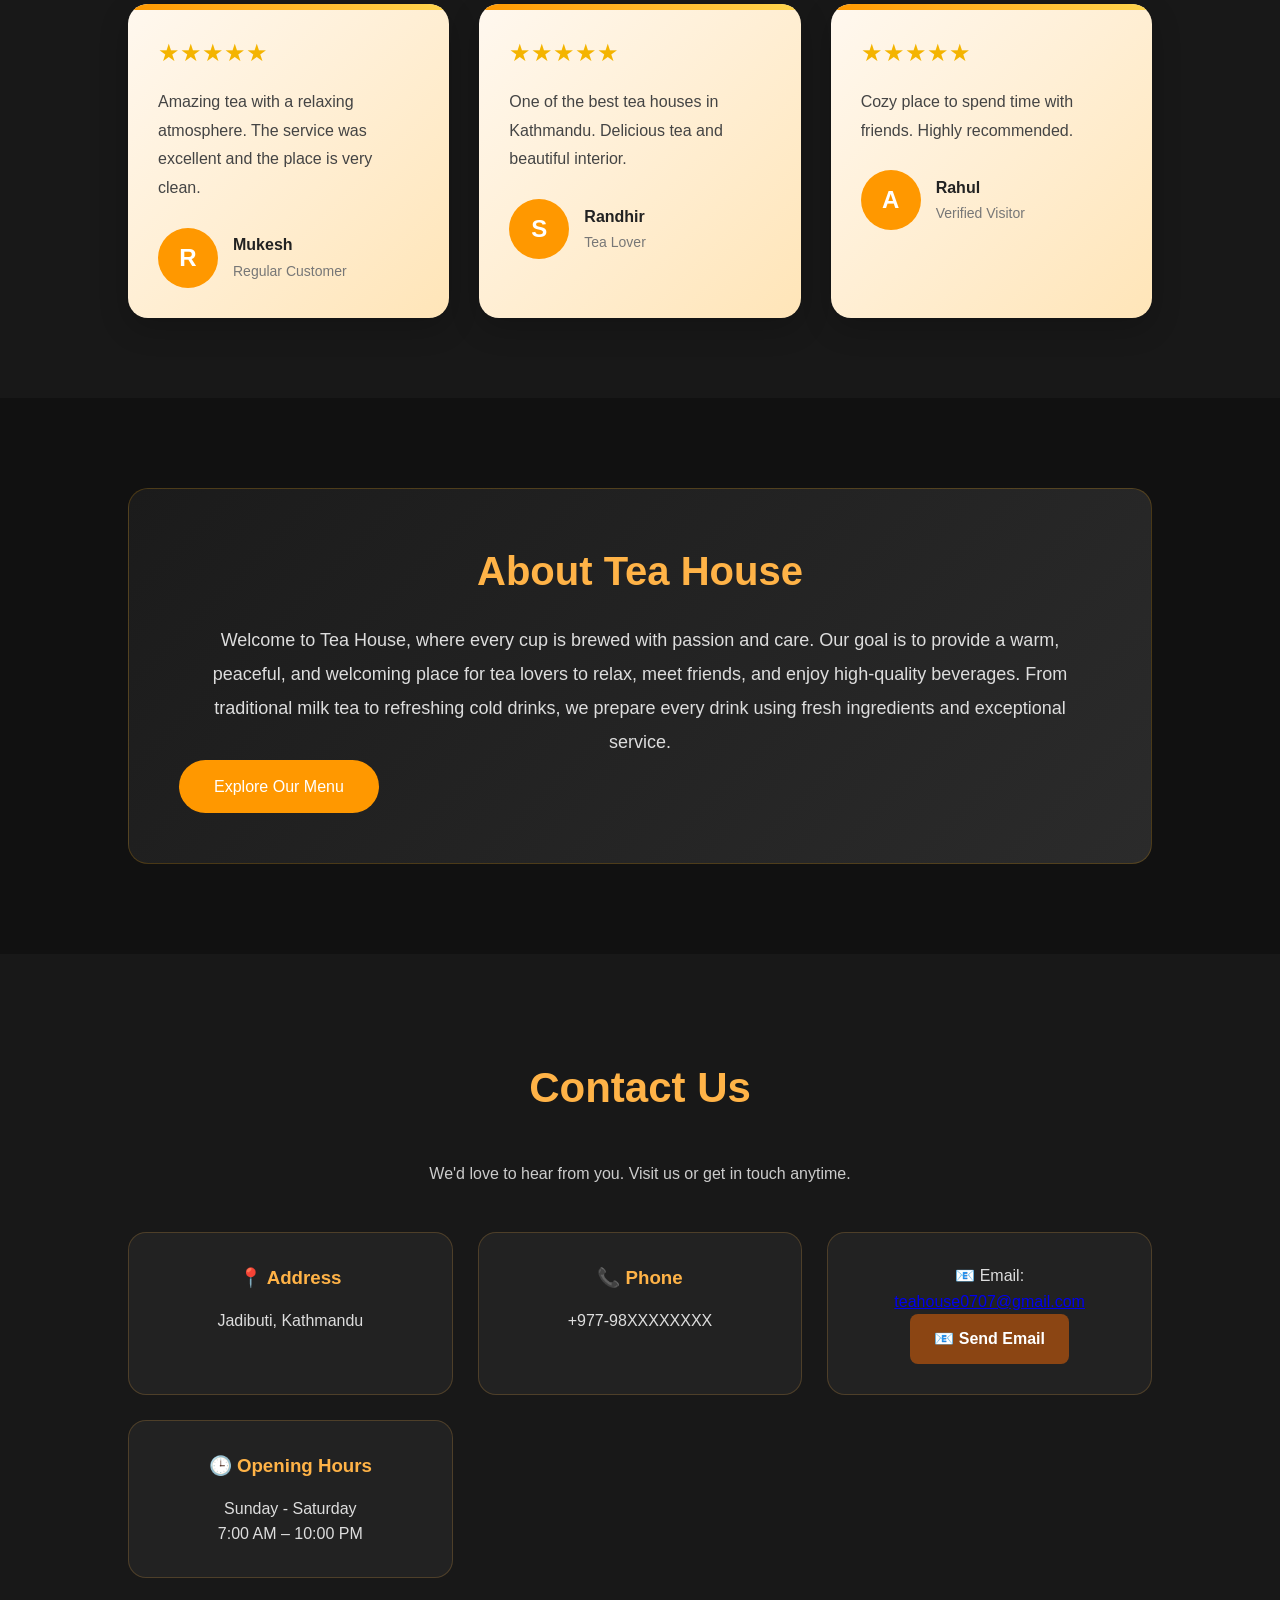
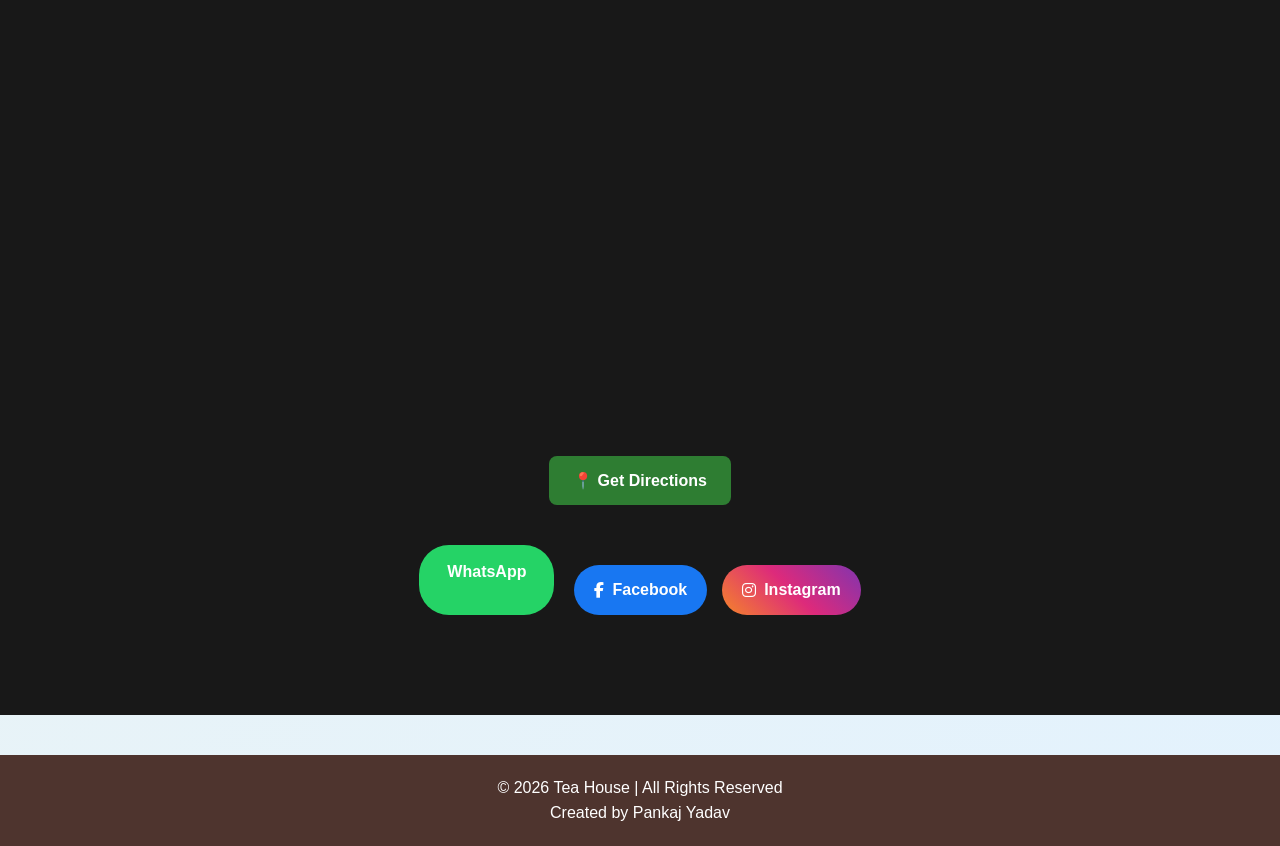
==== commit 86bf3365: "Update index.html" ====
--- a/index.html
+++ b/index.html
@@ -553,7 +553,8 @@
 <p>
 © 2026 Tea House | All Rights Reserved
 </p>
-
+<p class="creator">Created by Pankaj Yadav</p>
+    
 </footer>
 
 <script src="script.js"></script>
--- a/style.css
+++ b/style.css
@@ -122,7 +122,7 @@
     height:100vh;
     background:red;
 
-    background-image:url("tea-banner-desktop.jpg");
+    background-image:url("tea-banner-mobile.png");
     background-size:cover;
     background-position:center;
     background-repeat:no-repeat;
@@ -131,7 +131,7 @@
 @media (max-width:768px){
 
 .hero{
-    background-image:url("image/tea-banner-mobile.png");
+    background-image:url("tea-banner-mobile.png");
 }
 
 }
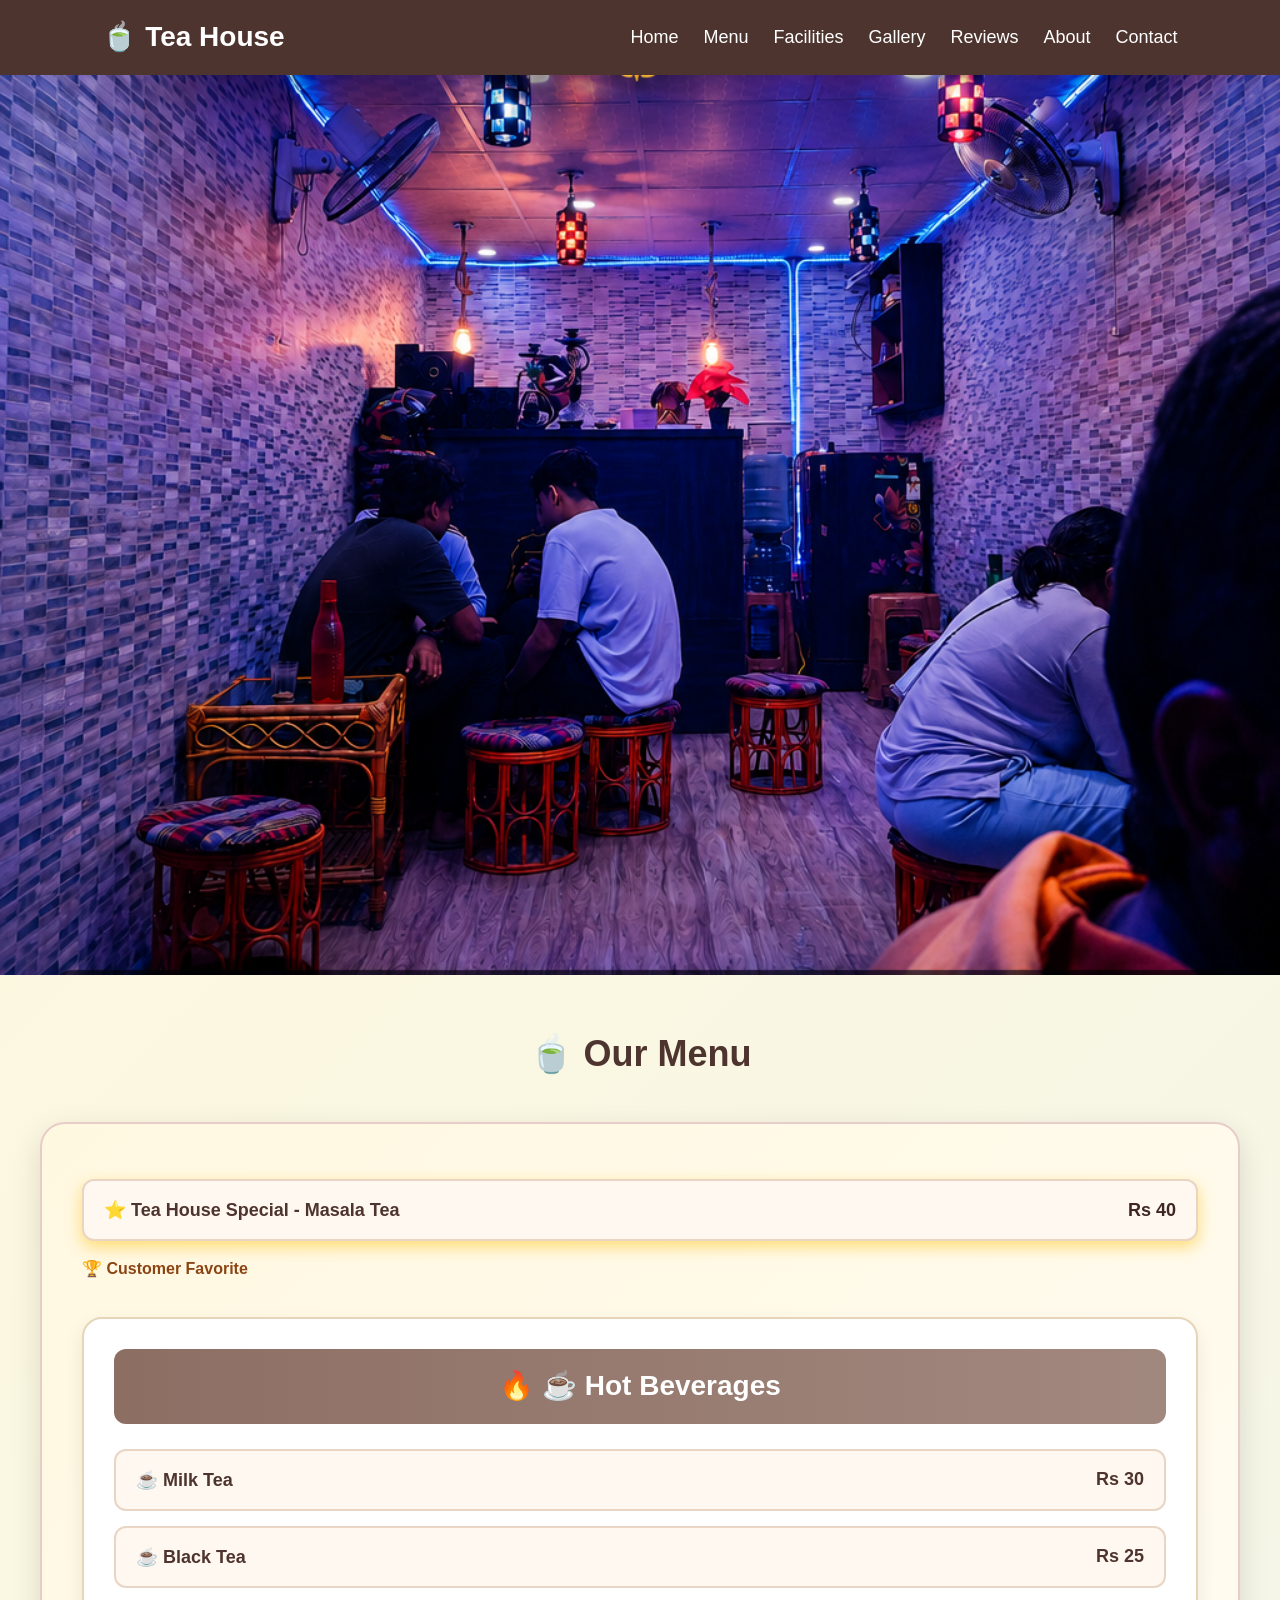
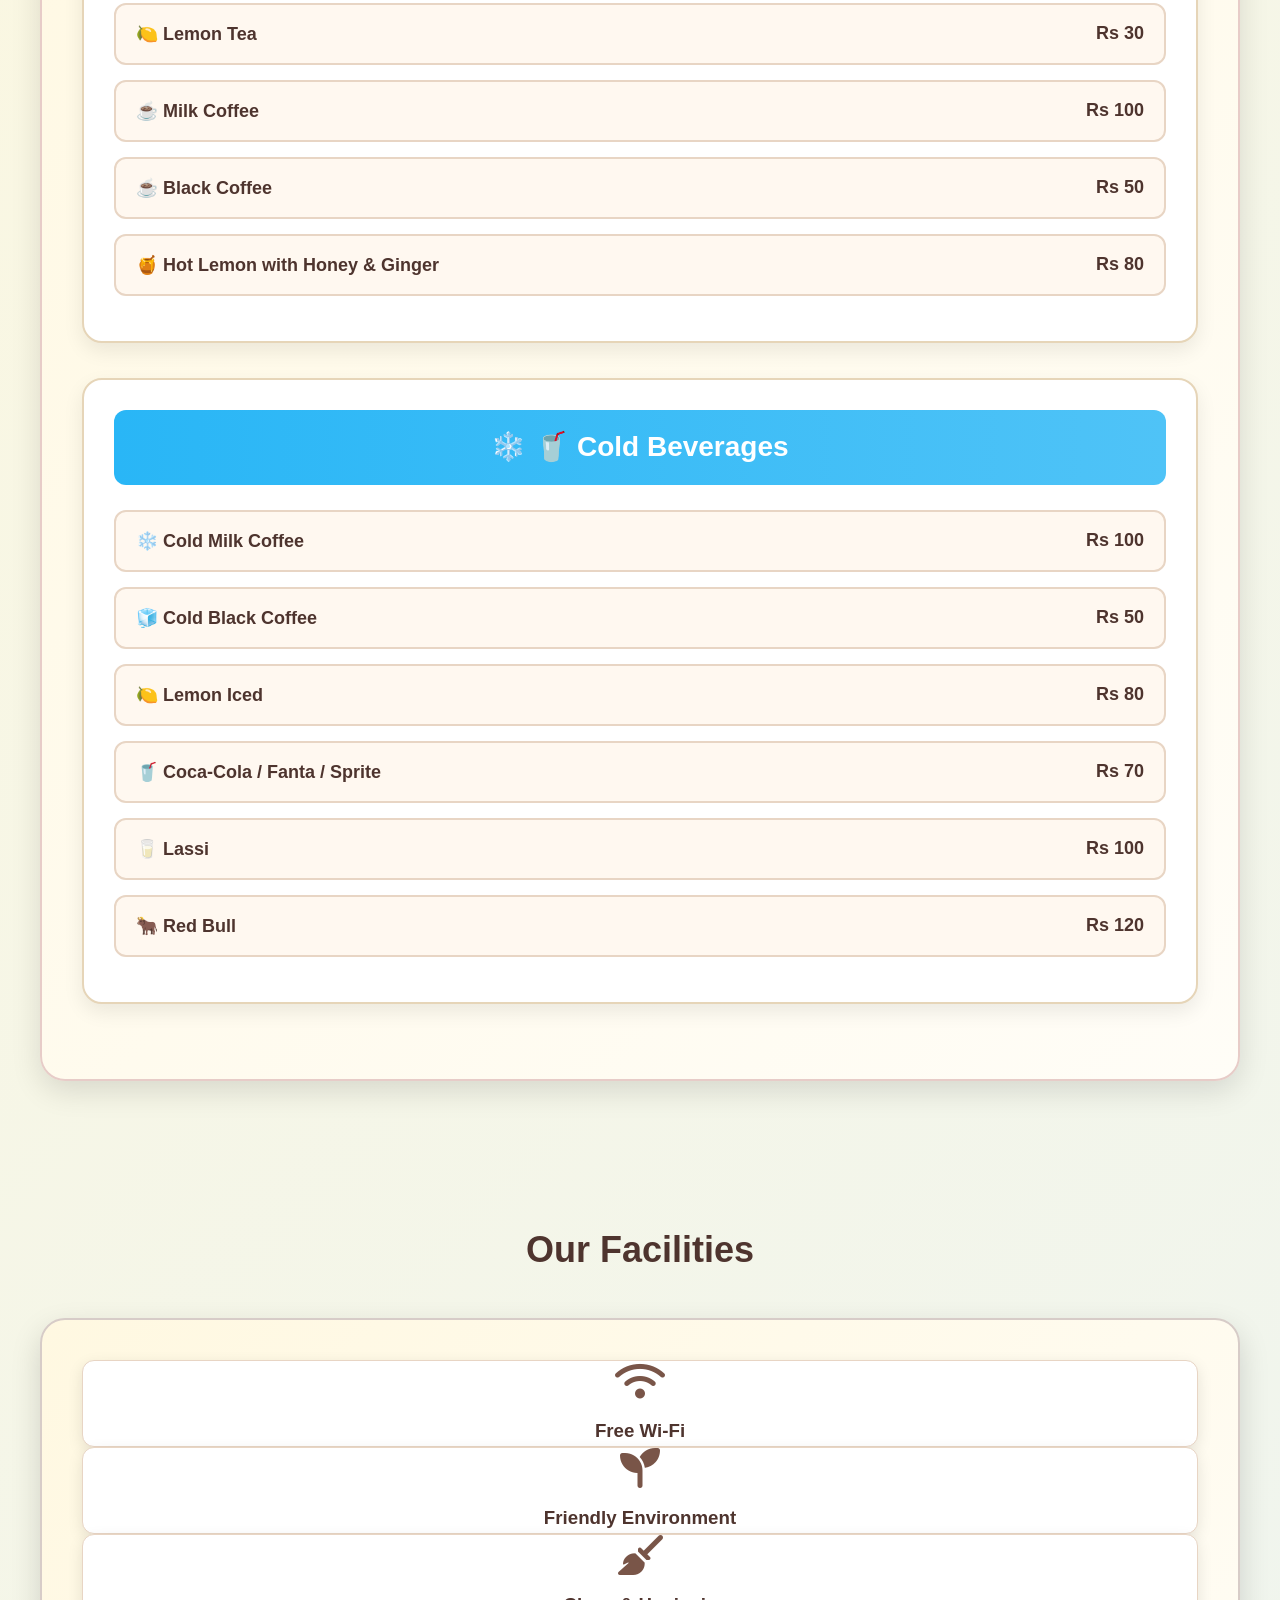
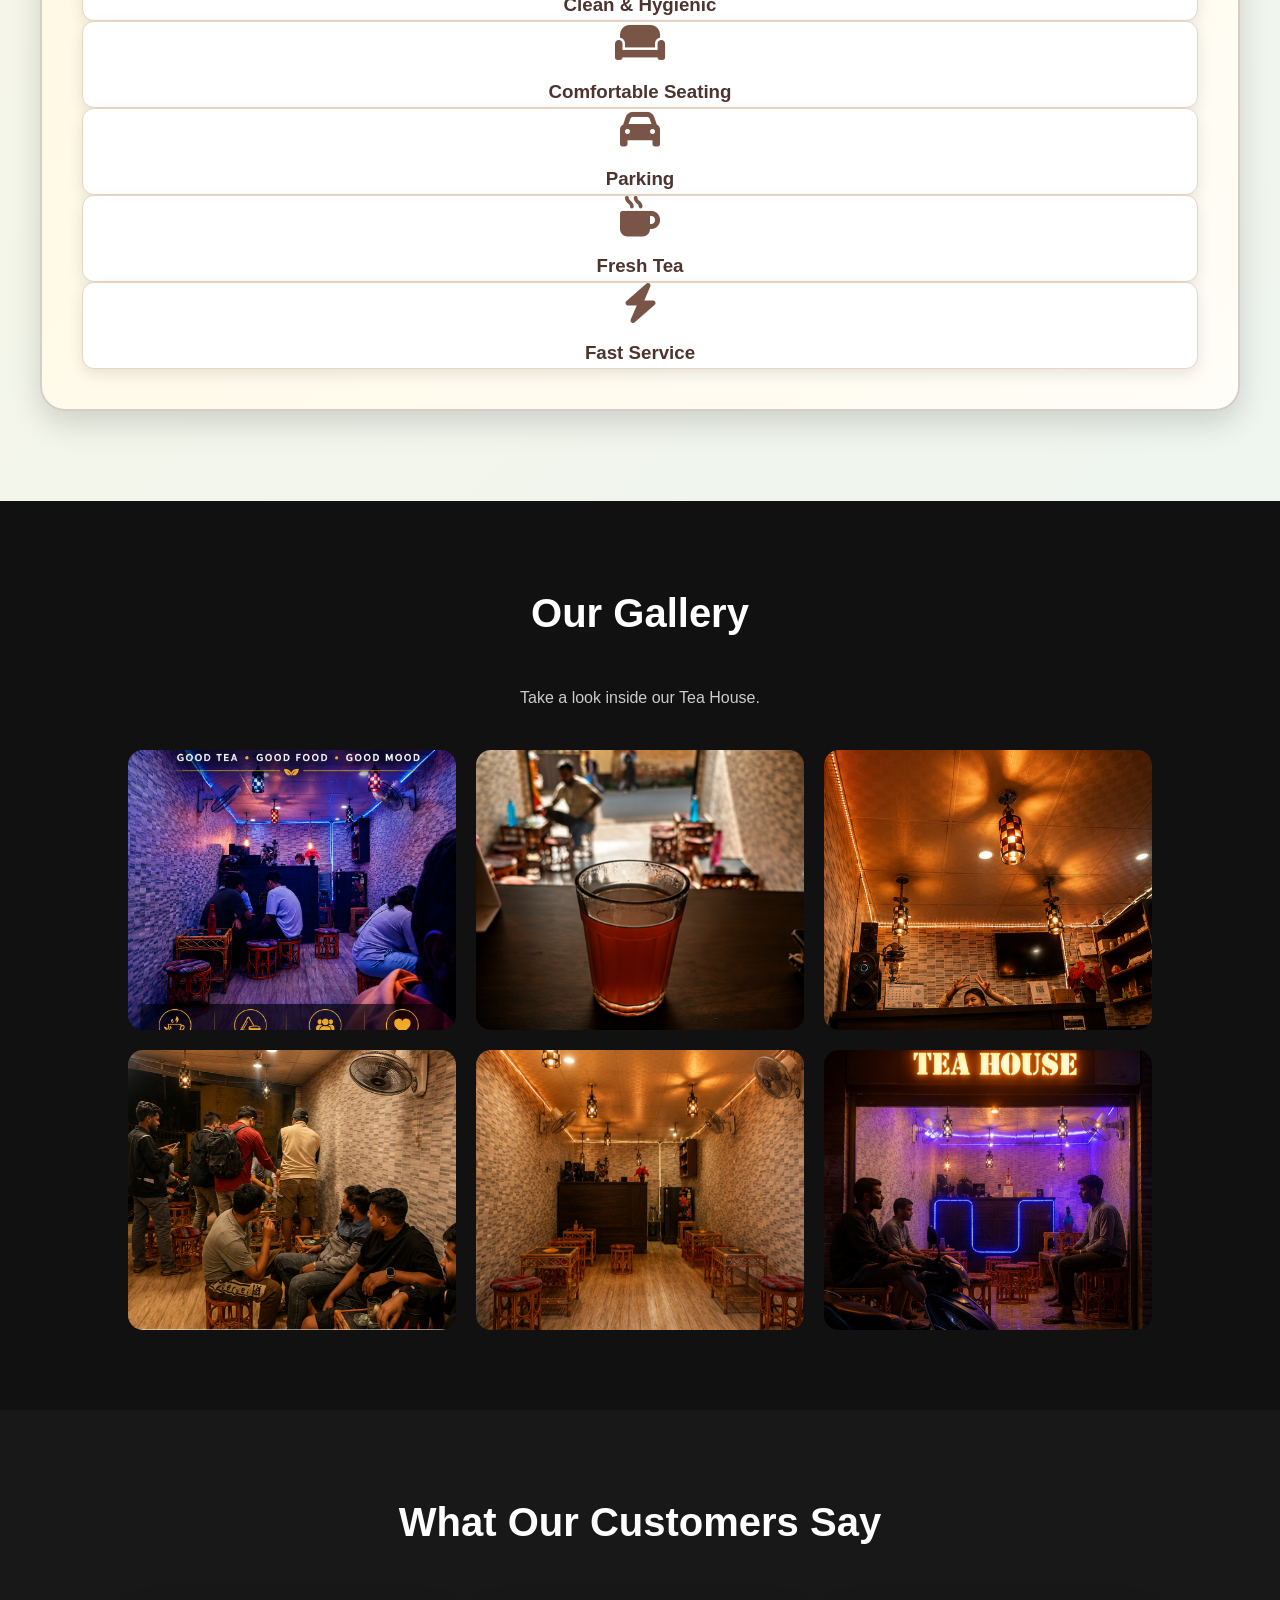
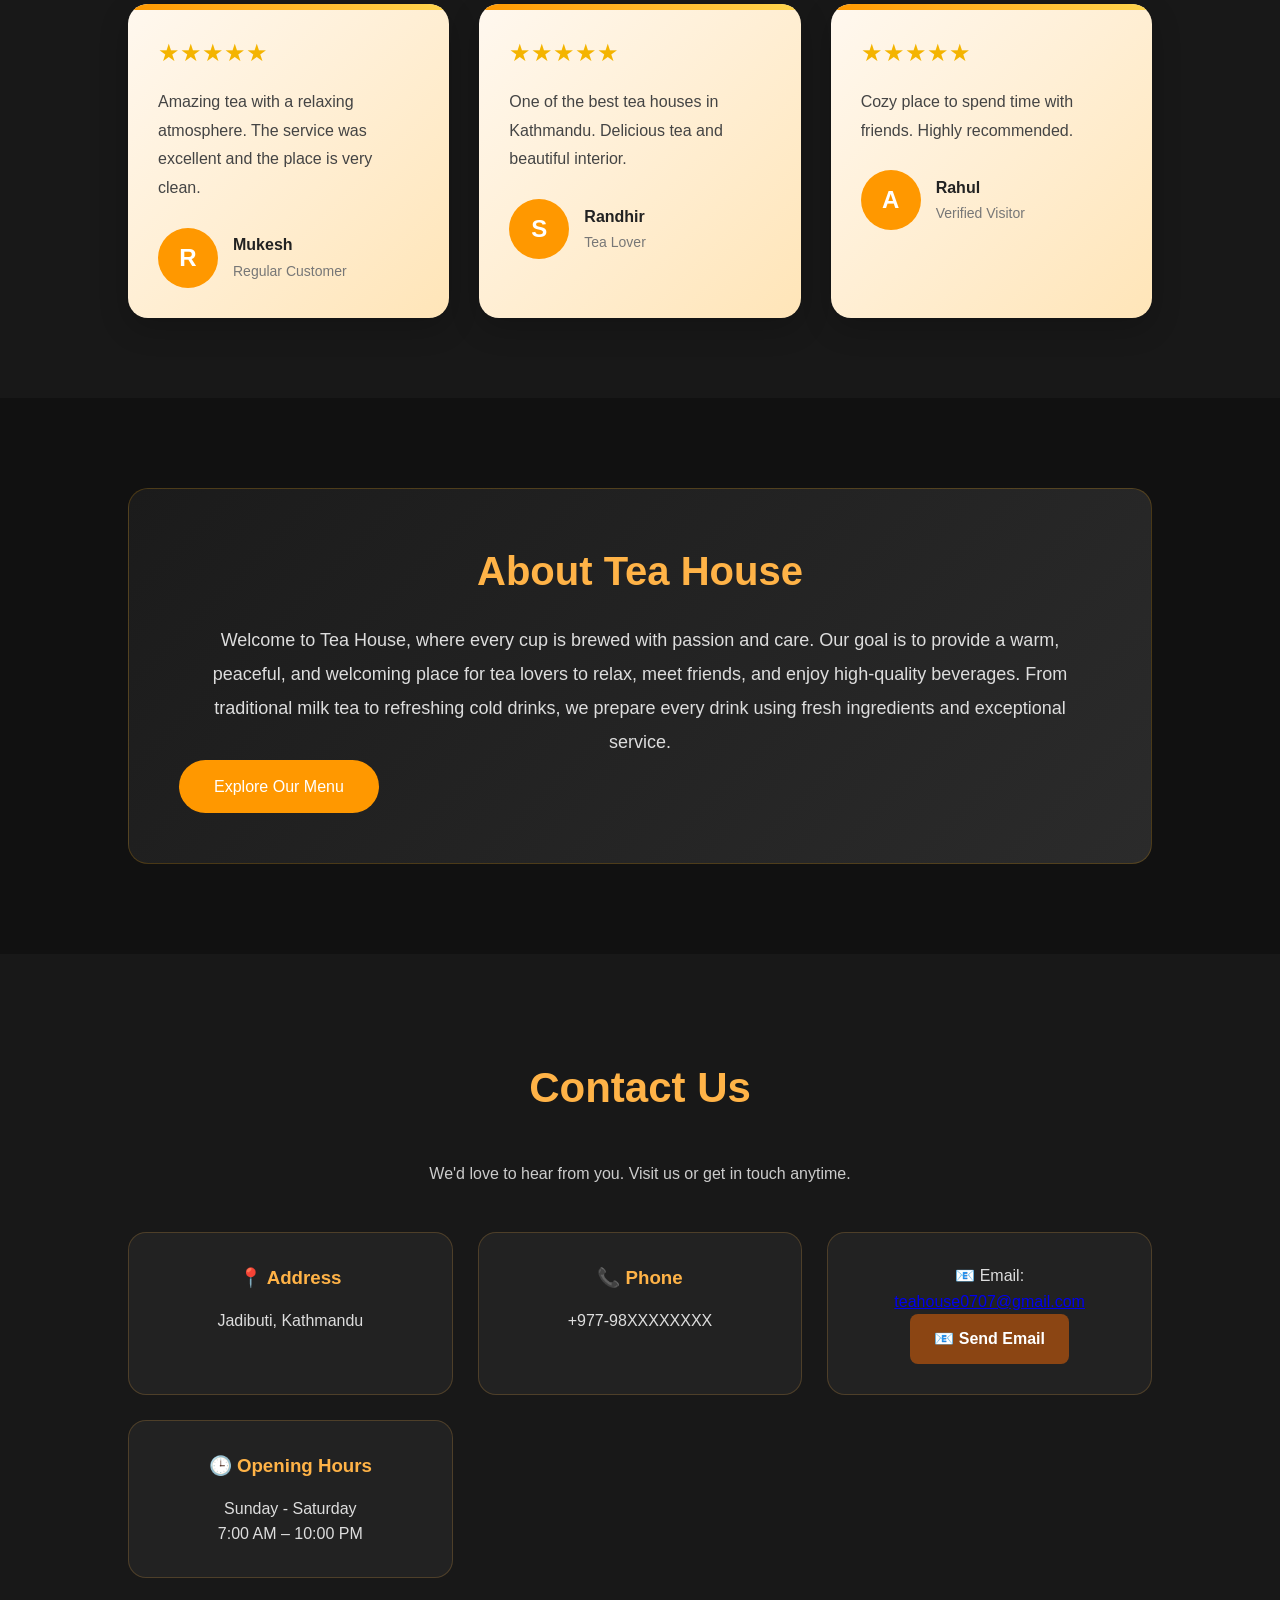
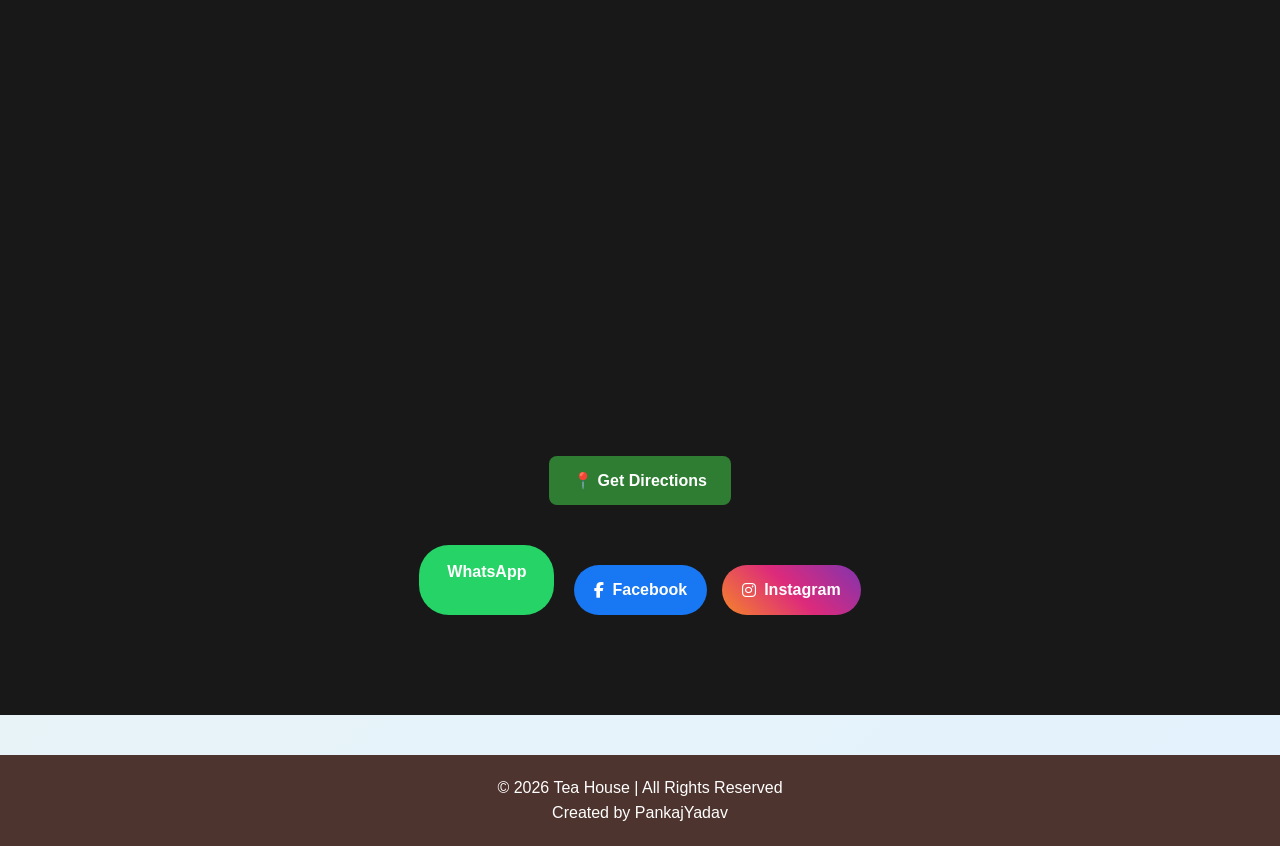
==== commit 452b6fe5: "Update index.html" ====
--- a/index.html
+++ b/index.html
@@ -553,7 +553,7 @@
 <p>
 © 2026 Tea House | All Rights Reserved
 </p>
-<p class="creator">Created by Pankaj Yadav</p>
+<p class="creator">Created by PankajYadav</p>
     
 </footer>
 
